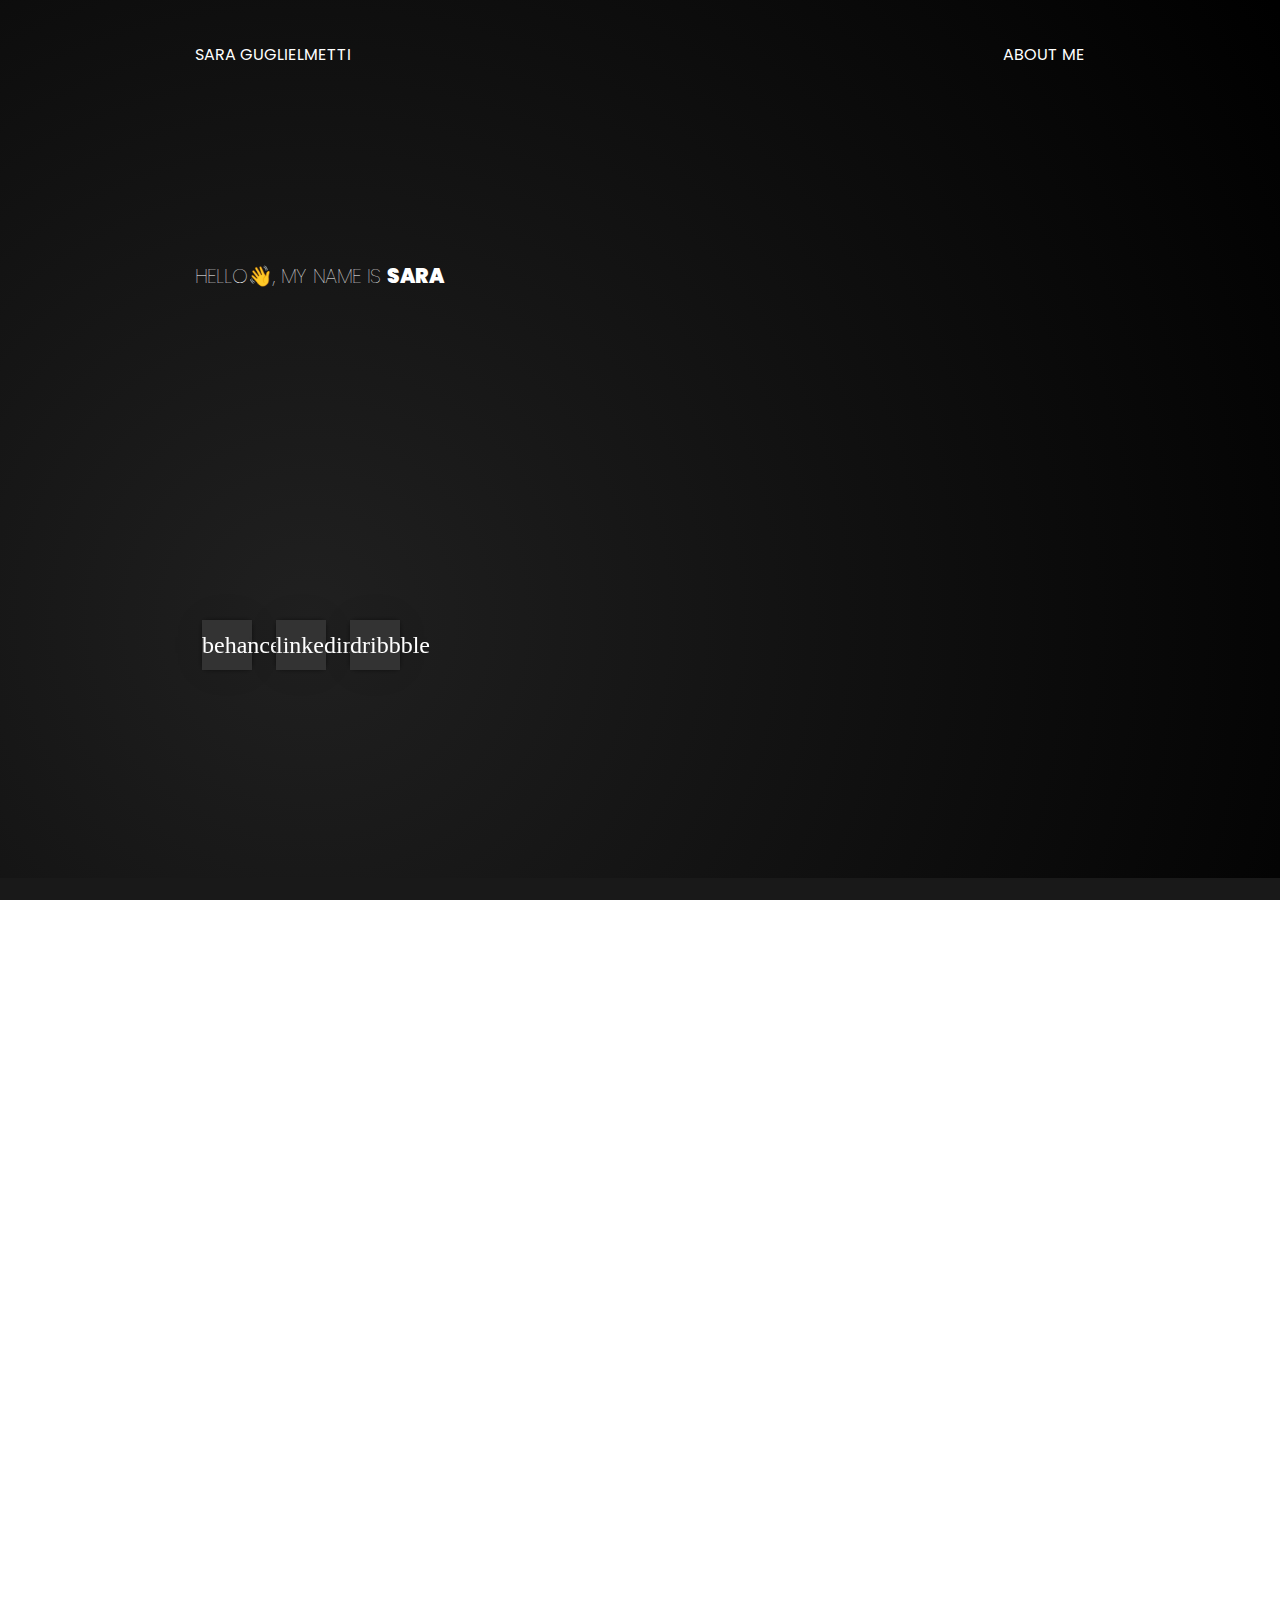
==== index.html @ 1cbfb478 "first commit" ====
<!DOCTYPE html>
<html>
<head>
    <!-- Primo foglio CSS -->
    <link rel="stylesheet" href="style.css">
    <!-- Secondo foglio CSS -->
    <link rel="stylesheet" href="text.css">
    <!-- Terzo foglio CSS -->
    <link rel="stylesheet" href="social.css">
    <script src="SlideShow_JS.js"></script>
    
    <meta charset="UTF-8">
    <meta name="viewport" content="width=device-width, initial-scale=1.0">
    <title>Sara Guglielmetti portfolio</title>

    <!-- Preconnessione ai domini dei font di Google -->
    <link rel="preconnect" href="https://fonts.googleapis.com">
    <link rel="preconnect" href="https://fonts.gstatic.com" crossorigin>

    <!-- Collegamento al foglio di stile del font Inter da Google Fonts -->
    <link href="https://fonts.googleapis.com/css2?family=Poppins:ital,wght@0,100;0,200;0,300;0,400;0,500;0,600;0,700;0,800;0,900;1,100;1,200;1,300;1,400;1,500;1,600;1,700;1,800;1,900&display=swap" rel="stylesheet">
</head>

<body>
    <div class="nav">
        <p>SARA GUGLIELMETTI</p>
        <ul class="menu">
            <li><a href="about.html">ABOUT ME</a></li>         
        </ul>
        </div>
        
    <div class="presentation">
        <p>HELLO👋, MY NAME IS <span class="highlight">SARA</span></p>
        <div class="container">
            <div class="box">
                <div class="role">
                    <div class="block"></div>
                    <p class="special-paragraph">I'M A</p>
                </div>
                <div class="title">
                    <span class="block"></span>
                    <h1 class="special-paragraph">UX UI DESIGNER<span class="dot"></span></h1>
                </div>
            </div>
        </div>
        
            
        </div>
           <div class="social">
        <section class="ss-icon social-section">
            <a href="#" class="social-link"><article><span>behance</span></article></a>
            <a href="#" class="social-link"><article><span>linkedin</span></article></a>
            <a href="#" class="social-link"><article><span>dribbble</span></article></a>
        </section>
    </div>
    



<!-- Slideshow container -->
<div class="slideshow-container">

 <!-- Full-width images with number and caption text -->

 <div class="mySlides fade">


            <!-- Project 1 -->
            <div class="progetto1">
                <div class="LayoutN">
        
                <div class="scrollN">
                    <svg xmlns="http://www.w3.org/2000/svg" width="196" height="8" viewBox="0 0 196 8" fill="none">
                        <rect width="36" height="8" rx="4" fill="#E91E63"/>
                        <rect x="52" width="24" height="8" rx="4" fill="#353535"/>
                        <rect x="92" width="24" height="8" rx="4" fill="#353535"/>
                        <rect x="132" width="24" height="8" rx="4" fill="#353535"/>
                        <rect x="172" width="24" height="8" rx="4" fill="#353535"/>
                      </svg>
                 </div>
                 <div class="mobileP1">
                 <div class="imgN1">   
                    <div class="xoxoimage"></div>
                   </div>
                </div>
                <div class="xoxoN">
                 <h1>XOXO</h1>
                </div>
        
                <div class="description">
                 <p> Connect and chat about your favorite topics with others. 🗣️</p>
                </div>
                <div class="buttonviewN">
                 <a href="https://www.behance.net/gallery/170745627/XOXO-Bar" class="view-project-btn">View Project &#8594;</a>
                </div>

                <div class="GifN">
                 <img src="Two Phones 3D Animated Mockup.gif" alt="gif" class="gif-img">
                </div>
                </div>

                <div class="frame2">   
                <div class="arrowRightN"> 
                <div class="arrowimage">
                    <img src="arrow-right.png" alt="">
                </div>
                </div>
                <div class="imgN">   
                 <div class="xoxoimage"></div>
                </div>
                </div>     
            </div>

</div>
<div class="mySlides fade">
        <!-- Project 2 -->
        <div class="progetto2">
            <div class="LayoutN">
    
            <div class="scrollN">
                <svg xmlns="http://www.w3.org/2000/svg" width="196" height="8" viewBox="0 0 196 8" fill="none">
                    <rect width="24" height="8" rx="4" fill="#899394"/>
                    <rect x="40" width="36" height="8" rx="4" fill="#F9DCAF"/>
                    <rect x="92" width="24" height="8" rx="4" fill="#899394"/>
                    <rect x="132" width="24" height="8" rx="4" fill="#899394"/>
                    <rect x="172" width="24" height="8" rx="4" fill="#899394"/>
                  </svg>
             </div>

             <div class="mobileP2">
                <div class="imgN2">   
                   <div class="sunneimage"></div>
                  </div>
                </div>
            <div class="sunnee">
             <h1>Sunnee</h1>
            </div>
    
            <div class="description">
             <p>Graphic design for an eco-sustainable beachwear brand. 🌊</p>
            </div>
            <div class="buttonviewN">
             <a href="https://www.behance.net/gallery/185352561/Progetto-di-grafica-UXUI" class="view-sunnee-btn">View Project &#8594;</a>
            </div>

            <div class="GifN">
             <img src="animate sunne.gif" alt="gif" class="gif-img">
            </div>
            </div>

            <div class="frame2">   
            <div class="arrowRightN"> 
            <div class="arrowimage">
                <img src="arrow-right.png" alt="">
            </div>
            </div>
            <div class="imgN2">   
             <div class="sunneimage"></div>
            </div>
            </div>     
        </div>
    </div>

    <div class="mySlides fade">

        <!-- Project 3 -->
        <div class="progetto3">
            <div class="LayoutN">
    
            <div class="scrollN">
                <svg xmlns="http://www.w3.org/2000/svg" width="196" height="8" viewBox="0 0 196 8" fill="none">
                    <rect width="24" height="8" rx="4" fill="#5A5A5A"/>
                    <rect x="40" width="24" height="8" rx="4" fill="#5A5A5A"/>
                    <rect x="80" width="36" height="8" rx="4" fill="#67E9F3"/>
                    <rect x="132" width="24" height="8" rx="4" fill="#5A5A5A"/>
                    <rect x="172" width="24" height="8" rx="4" fill="#5A5A5A"/>
                  </svg>
             </div>

             <div class="mobileP3">
                <div class="imgN3">   
                   <div class="tequilaimage"></div>
                  </div></div>

            <div class="tequila">
             <h1>Tequila</h1>
            </div>
    
            <div class="description">
             <p>Redesign to refresh style, improve navigation, and keep brand identity. 🥃</p>
            </div>
            <div class="buttonviewN">
             <a href="https://www.behance.net/gallery/152053481/Tequila-website-Redesign" class="view-tequila-btn">View Project &#8594;</a>
            </div>

            <div class="GifN">
             <img src="animate-tequila.gif" alt="gif" class="gif-img">
            </div>
            </div>

            <div class="frame2">   
            <div class="arrowRightN"> 
            <div class="arrowimage">
                <img src="arrow-right.png" alt="">
            </div>
            </div>
            <div class="imgN3">   
             <div class="tequilaimage"></div>
            </div>
            </div>     
        </div>
    </div>

    <div class="mySlides fade">
        <!-- Project 4 -->
        <div class="progetto4">
            <div class="LayoutN">
    
            <div class="scrollN">
                <svg xmlns="http://www.w3.org/2000/svg" width="196" height="8" viewBox="0 0 196 8" fill="none">
                    <rect width="24" height="8" rx="4" fill="#BABBB4"/>
                    <rect x="40" width="24" height="8" rx="4" fill="#BABBB4"/>
                    <rect x="80" width="24" height="8" rx="4" fill="#BABBB4"/>
                    <rect x="120" width="36" height="8" rx="4" fill="#364222"/>
                    <rect x="172" width="24" height="8" rx="4" fill="#BABBB4"/>
                  </svg>
             </div>

             <div class="mobileP4">
                <div class="imgN4">   
                   <div class="ecodreamimage"></div>
                  </div></div>

            <div class="ecodream">
             <h1>Ecodream</h1>
            </div>
    
            <div class="description">
             <p>Case study on user experience and intuitive design. 🌿</p>
            </div>
            <div class="buttonviewN">
             <a href="https://www.behance.net/gallery/202152507/ECODREAM-Case-study" class="view-ecodream-btn">View Project &#8594;</a>
            </div>

            <div class="GifN">
             <img src="animate-ecodream.gif" alt="gif" class="gif-img">
            </div>
            </div>

            <div class="frame2">   
            <div class="arrowRightN"> 
            <div class="arrowimage">
                <img src="arrow-right.png" alt="">
            </div>
            </div>
            <div class="imgN4">   
             <div class="ecodreamimage"></div>
            </div>
            </div>     
        </div>

    </div>

    <div class="mySlides fade">

        <!-- Project 5 -->
        <div class="progetto5">
            <div class="LayoutN">
    
            <div class="scrollN">
             <svg xmlns="http://www.w3.org/2000/svg" width="196" height="8" viewBox="0 0 196 8" fill="none">
               <rect width="24" height="8" rx="4" fill="#2C2B2B"/>
               <rect x="40" width="24" height="8" rx="4" fill="#2C2B2B"/>
               <rect x="80" width="24" height="8" rx="4" fill="#2C2B2B"/>
               <rect x="120" width="24" height="8" rx="4" fill="#2C2B2B"/>
               <rect x="160" width="36" height="8" rx="4" fill="#FFB510"/>
             </svg>
             </div>

             <div class="mobileP5">
                <div class="imgN5">   
                   <div class="hmiimage"></div>
                  </div>
                </div>
            <div class="hmi">
             <h1>Hmi</h1>
            </div>
    
            <div class="description">
             <p>Design of an HMI interface with enhanced user interaction.</p>
            </div>
            <div class="buttonviewN">
             <a href="https://www.behance.net/gallery/142356781/HMI-Automotive-Design-UXUI" class="view-hmi-btn">View Project &#8594;</a>
            </div>

            <div class="GifN">
             <img src="gif progetto.gif" alt="gif" class="gif-img">
            </div>
            </div>

            <div class="frame2">   
            <div class="arrowRightN"> 
            <div class="arrowimage">
                <img src="arrow-right.png" alt="">
            </div>
            </div>
            <div class="imgN5">   
             <div class="hmiimage"></div>
            </div>
            </div>     
        </div>
    </div>
  <!-- Next and previous buttons -->
  <a class="prev" onclick="plusSlides(-1)">&#10094;</a>
  <a class="next" onclick="plusSlides(1)">&#10095;</a>
</div>
<br>

</body>
</html>
---- style.css ----
body {
   background: radial-gradient(circle at 24.1% 68.8%, rgb(32, 32, 32) 0%, rgb(0, 0, 0) 99.4%);
    display: block;
    
    }


.nav {
    display: flex;
    padding: 0px 195px;
    justify-content: space-between;
    align-items: center; 
    margin-top: 42px;
    }
.nav p {
    color: #FFF;
    font-family: Poppins;
    font-size: 16px;
    font-style: normal;
    font-weight: 400;
    line-height: normal;
    }
.nav .menu {
    display: flex;
    justify-content: flex-end;
    align-items: center;
    gap: 37px;
    list-style: none;
    }
.nav .menu li a {
    color: #FFF;
    font-family: Poppins;
    font-size: 16px;
    font-style: normal;
    font-weight: 400;
    line-height: normal;
    text-decoration: none;
    }

/*____________________________________________________________________________________________________________________________*/



.presentation {
    display: flex;
    padding: 192px 195px 8px;
    align-items: flex-start;
    align-content: flex-start;
    gap: 48px;
    flex-direction: column;
    flex-wrap: wrap;
    margin-top: 2px;
    margin-bottom: 0px; /* Assicurati che ci sia spazio sotto la presentazione */

    }
    
.presentation p{
    color: #FFF;
    font-family: Poppins;
    font-size: 20px;
    font-style: normal;
    font-weight: 100; /* Imposta il carattere light per tutto il paragrafo */
    line-height: normal;
    
    }
    .highlight {
    display: inline; /* Imposta inline per evitare interruzioni di riga */
    font-weight: 900; /* Imposta il carattere bold per la parola "SARA" */
    }


.presentation h1 {
    
    text-transform: uppercase;
    line-height: normal;
    margin: 0; /* Assicura che non ci siano margini extra */
    }
    
.intro {
    font-size: 32px;
    font-weight: 100; 
    display: block; /* Assicura che il testo venga visualizzato su una nuova riga */
    }
    
    .highlightt {
    font-size: 64px;
    font-weight: 500; 
    display: inline; /* Mantiene il testo e il punto sulla stessa riga */
    }
    
.dot {
    font-size: 74px;
    font-weight: 700; 
    color: orange; /* Colore arancione per il punto */
    vertical-align: middle; /* Allinea il punto al centro della linea di testo */
    display: inline; /* Mantiene il punto nella stessa riga di "UX UI DESIGNER" */
    }



/*____________________________________________________________________________________________________________________________*/

.social{
    display: flex;
    padding: 0px 194px;
    align-items: left;
    margin-bottom: 200px;
    gap: 16px;
    }

/*____________________________________________________________________________________________________________________________*/

/* progetto 1 */


/* Slideshow container */
.slideshow-container {
  position: relative;
  margin: auto;
}


  
.progetto1 {
    display: flex;
    height: 802px;
    padding: 16px 193px 16px 193px;
    justify-content: space-between;
    align-items: flex-start;
    flex-shrink: 0;
    background: #191919;
}

.progetto1 .LayoutN {
    display: flex;
    height: 720px;
    padding: 68px 0px;
    flex-direction: column;
    align-items: flex-start;
    gap: 42px;
}

.scrollN {
    width: 196px;
    height: 11px;
    flex-shrink: 0;
    margin-bottom: 24px;
}

.xoxoN h1 {
    width: 194px;
    margin-top: -22px;
    flex-shrink: 0;
    color: #FF488F;
    font-family: "Grand Cru";
    font-size: 94px;
    font-style: normal;
    font-weight: 300;
    line-height: normal;
    
}

.description p {
    width: 429px;
    color: #EEE;
    font-family: poppins;
    font-size: 20px;
    font-style: normal;
    font-weight: 400;
    line-height: normal;
    text-transform: capitalize;
    margin-top: 0px;

}


.view-project-btn {
    display: inline-block;
    padding: 10px 34px;
    background-color: #2C2B2B; /* Colore di sfondo del bottone */
    color: #FFF; /* Colore del testo del bottone */
    font-family: Poppins;
    font-size: 16px;
    font-weight: 500;
    text-decoration: none; /* Rimuovi la sottolineatura dal link */
    border-radius: 2px; 
    margin-bottom: 0px; /* Spazio sotto il bottone */
    margin-top: 42px;
    transition: background-color 0.3s; /* Transizione per il cambio di colore di sfondo */
}

.view-project-btn:hover {
    background-color: #FF488F; /* Colore di sfondo al passaggio del mouse */
}


.GifN {
    width: 265px;
    height: 144px;
    flex-shrink: 0;
    border-radius: 2px; 
    display: flex;
    align-items: center;
    justify-content: center;
    overflow: hidden;
    margin-top: 40px;
}

.gif-img {
    max-width: 100%;
    max-height: 100%;
    border-radius: 2px;
}

.frame2 {
display: flex;
padding: 68px 0px;
flex-direction: wrap;
align-items: flex-end;
gap: 44px;
}

.arrowRightN{
display: flex;
width: 24px;
height: 23px;
padding: 5.75px 0px;
justify-content: center;
align-items: center;
opacity: 0%;
}

.arrowimg{
width: 6px;
height: 11.5px;
flex-shrink: 0;
}

.mobileP1{
    display:none;
}

.imgN{
width: 530px;
height: 379px;
}

.xoxoimage{
width: 530px;
height: 379px;
flex-shrink: 0;
border-radius: 2px;
background: url(xoxo.png) lightgray -63.267px -50.41px / 129.637% 133.218% no-repeat;
box-shadow: 20px -2px 25.3px 6px rgba(44, 43, 43, 0.25);

}
/*____________________________________________________________________________________________________________________________*/

/* progetto 2 */

.progetto2 {
    display: flex;
    height: 802px;
    padding: 16px 193px 16px 193px;
    justify-content: space-between;
    align-items: flex-start;
    flex-shrink: 0;
    background: #5D7D7E;;
}

.progetto2 .LayoutN {
    display: flex;
    height: 720px;
    padding: 68px 0px;
    flex-direction: column;
    align-items: flex-start;
    gap: 42px;
}

.scrollN {
    width: 196px;
    height: 11px;
    flex-shrink: 0;
}

.sunnee h1 {
    width: 194px;
    margin-top: -22px;
    flex-shrink: 0;
    color: #F9DCAF;
    font-family: "Grand Cru";
    font-size: 94px;
    font-style: normal;
    font-weight: 300;
    line-height: normal;
}

.description p {
    width: 429px;
    color: #EEE;
    font-family: poppins;
    font-size: 20px;
    font-style: normal;
    font-weight: 400;
    line-height: normal;
    text-transform: capitalize;
    margin-top: 0px;

}
   

.view-sunnee-btn {
    display: inline-block;
    padding: 10px 34px;
    background-color: #749D9E; /* Colore di sfondo del bottone */
    color: #FFF; /* Colore del testo del bottone */
    font-family: Poppins;
    font-size: 16px;
    font-weight: 500;
    text-decoration: none; /* Rimuovi la sottolineatura dal link */
    border-radius: 2px; 
    margin-bottom: 0px; /* Spazio sotto il bottone */
    margin-top: 42px;
    transition: background-color 0.3s; /* Transizione per il cambio di colore di sfondo */
}

.view-sunnee-btn:hover {
    background-color: #F9DCAF; /* Colore di sfondo al passaggio del mouse */
}


.GifN {
    width: 265px;
    height: 144px;
    flex-shrink: 0;
    border-radius: 2px; 
    display: flex;
    align-items: center;
    justify-content: center;
    overflow: hidden;
    margin-top: 40px;
}

.gif-img {
    max-width: 100%;
    max-height: 100%;
    border-radius: 2px;
}

.frame2 {
display: flex;
padding: 68px 0px;
flex-direction: column;
align-items: flex-end;
gap: 44px;
}

.arrowRightN{
display: flex;
width: 24px;
height: 23px;
padding: 5.75px 0px;
justify-content: center;
align-items: center;
}

.arrowimg{
width: 6px;
height: 11.5px;
flex-shrink: 0;
}

.mobileP2{
    display:none;
}

.imgN2{
width: 530px;
height: 379px;
}

.sunneimage{
width: 530px;
height: 379px;
flex-shrink: 0;
border-radius: 2px;
background: url(sunne.png) lightgray 50% / cover no-repeat;
box-shadow: 20px -2px 25.3px 6px rgba(44, 43, 43, 0.25);

}

/*____________________________________________________________________________________________________________________________*/

/* progetto 3 */

.progetto3 {
    display: flex;
    height: 802px;
    padding: 16px 193px 16px 193px;
    justify-content: space-between;
    align-items: flex-start;
    flex-shrink: 0;
    background: #404040;;
}

.progetto3 .LayoutN {
    display: flex;
    height: 720px;
    padding: 68px 0px;
    flex-direction: column;
    align-items: flex-start;
    gap: 42px;
}

.scrollN {
    width: 196px;
    height: 11px;
    flex-shrink: 0;
}

.tequila h1 {
    width: 194px;
    margin-top: -22px;
    flex-shrink: 0;
    color: #67E9F3;
    font-family: "Grand Cru";
    font-size: 94px;
    font-style: normal;
    font-weight: 300;
    line-height: normal;
}

.description p {
    width: 429px;
    color: #EEE;
    font-family: poppins;
    font-size: 20px;
    font-style: normal;
    font-weight: 400;
    line-height: normal;
    text-transform: capitalize;
    margin-top: 0px;

}
   

.view-tequila-btn {
    display: inline-block;
    padding: 10px 34px;
    background-color: #343333; /* Colore di sfondo del bottone */
    color: #FFF; /* Colore del testo del bottone */
    font-family: Poppins;
    font-size: 16px;
    font-weight: 500;
    text-decoration: none; /* Rimuovi la sottolineatura dal link */
    border-radius: 2px; 
    margin-bottom: 0px; /* Spazio sotto il bottone */
    margin-top: 42px;
    transition: background-color 0.3s; /* Transizione per il cambio di colore di sfondo */
}

.view-tequila-btn:hover {
    background-color: #67E9F3; /* Colore di sfondo al passaggio del mouse */
}


.GifN {
    width: 265px;
    height: 144px;
    flex-shrink: 0;
    border-radius: 2px; 
    display: flex;
    align-items: center;
    justify-content: center;
    overflow: hidden;
    margin-top: 40px;
}

.gif-img {
    max-width: 100%;
    max-height: 100%;
    border-radius: 2px;
}

.frame2 {
display: flex;
padding: 68px 0px;
flex-direction: column;
align-items: flex-end;
gap: 44px;
}

.arrowRightN{
display: flex;
width: 24px;
height: 23px;
padding: 5.75px 0px;
justify-content: center;
align-items: center;
}

.arrowimg{
width: 6px;
height: 11.5px;
flex-shrink: 0;
}
.mobileP3{
    display:none;
}


.imgN3{
width: 530px;
height: 379px;
}

.tequilaimage{
width: 530px;
height: 379px;
flex-shrink: 0;
border-radius: 2px;
background: url(tequila.png) lightgray 50% / cover no-repeat;
box-shadow: 20px -2px 25.3px 6px rgba(44, 43, 43, 0.25);
}

/*____________________________________________________________________________________________________________________________*/

/* progetto 4 */

.progetto4 {
    display: flex;
    height: 802px;
    padding: 16px 193px 16px 193px;
    justify-content: space-between;
    align-items: flex-start;
    flex-shrink: 0;
    background: #A5A891;
}

.progetto4 .LayoutN {
    display: flex;
    height: 720px;
    padding: 68px 0px;
    flex-direction: column;
    align-items: flex-start;
    gap: 42px;
}

.scrollN {
    width: 196px;
    height: 11px;
    flex-shrink: 0;
}

.ecodream h1 {
    width: 194px;
    margin-top: -22px;
    flex-shrink: 0;
    color: #364222;
    font-family: "Grand Cru";
    font-size: 94px;
    font-style: normal;
    font-weight: 300;
    line-height: normal;
}

.description p {
    width: 429px;
    color: #EEE;
    font-family: poppins;
    font-size: 20px;
    font-style: normal;
    font-weight: 400;
    line-height: normal;
    text-transform: capitalize;
    margin-top: 0px;

}
   

.view-ecodream-btn {
    display: inline-block;
    padding: 10px 34px;
    background-color: #838f6f; /* Colore di sfondo del bottone */
    color: #FFF; /* Colore del testo del bottone */
    font-family: Poppins;
    font-size: 16px;
    font-weight: 500;
    text-decoration: none; /* Rimuovi la sottolineatura dal link */
    border-radius: 2px; 
    margin-bottom: 0px; /* Spazio sotto il bottone */
    margin-top: 42px;
    transition: background-color 0.3s; /* Transizione per il cambio di colore di sfondo */
}

.view-ecodream-btn:hover {
    background-color: #717B60; /* Colore di sfondo al passaggio del mouse */
}


.GifN {
    width: 265px;
    height: 144px;
    flex-shrink: 0;
    border-radius: 2px; 
    display: flex;
    align-items: center;
    justify-content: center;
    overflow: hidden;
    margin-top: 40px;
}

.gif-img {
    max-width: 100%;
    max-height: 100%;
    border-radius: 2px;
}

.frame2 {
display: flex;
padding: 68px 0px;
flex-direction: column;
align-items: flex-end;
gap: 44px;
}

.arrowRightN{
display: flex;
width: 24px;
height: 23px;
padding: 5.75px 0px;
justify-content: center;
align-items: center;
}

.arrowimg{
width: 6px;
height: 11.5px;
flex-shrink: 0;
}

.mobileP4{
    display:none;
}


.imgN4{
width: 530px;
height: 379px;
}

.ecodreamimage{
width: 530px;
height: 379px;
flex-shrink: 0;
border-radius: 2px;
background: url(ecodream.png) lightgray 50% / cover no-repeat;
box-shadow: 20px -2px 25.3px 6px rgba(44, 43, 43, 0.25);
}

/*____________________________________________________________________________________________________________________________*/

/* progetto 5 */

.progetto5 {
    display: flex;
    height: 802px;
    padding: 16px 193px 16px 193px;
    justify-content: space-between;
    align-items: flex-start;
    flex-shrink: 0;
    background: #1D1D1D;
}

.progetto5 .LayoutN {
    display: flex;
    height: 720px;
    padding: 68px 0px;
    flex-direction: column;
    align-items: flex-start;
    gap: 42px;
}

.scrollN {
    width: 196px;
    height: 11px;
    flex-shrink: 0;
}

.hmi h1 {
    width: 194px;
    margin-top: -22px;
    flex-shrink: 0;
    color: #FFB510;
    font-family: "Grand Cru";
    font-size: 94px;
    font-style: normal;
    font-weight: 300;
    line-height: normal;
}

.description p {
    width: 429px;
    color: #EEE;
    font-family: poppins;
    font-size: 20px;
    font-style: normal;
    font-weight: 400;
    line-height: normal;
    text-transform: capitalize;
    margin-top: 0px;

}
   

.view-hmi-btn {
    display: inline-block;
    padding: 10px 34px;
    background-color: #2C2B2B; /* Colore di sfondo del bottone */
    color: #FFF; /* Colore del testo del bottone */
    font-family: Poppins;
    font-size: 16px;
    font-weight: 500;
    text-decoration: none; /* Rimuovi la sottolineatura dal link */
    border-radius: 2px; 
    margin-bottom: 0px; /* Spazio sotto il bottone */
    margin-top: 42px;
    transition: background-color 0.3s; /* Transizione per il cambio di colore di sfondo */
}

.view-hmi-btn:hover {
    background-color: #FFB510; /* Colore di sfondo al passaggio del mouse */
}


.GifN {
    width: 265px;
    height: 144px;
    flex-shrink: 0;
    border-radius: 2px; 
    display: flex;
    align-items: center;
    justify-content: center;
    overflow: hidden;
    margin-top: 40px;
}

.gif-img {
    max-width: 100%;
    max-height: 100%;
    border-radius: 2px;
}

.frame2 {
display: flex;
padding: 68px 0px;
flex-direction: column;
align-items: flex-end;
gap: 44px;
}

.arrowRightN{
display: flex;
width: 24px;
height: 23px;
padding: 5.75px 0px;
justify-content: center;
align-items: center;
}

.arrowimg{
width: 6px;
height: 11.5px;
flex-shrink: 0;
}

.mobileP5{
    display:none;
}

.imgN5{
width: 530px;
height: 379px;
}

.hmiimage{
width: 530px;
height: 379px;
flex-shrink: 0;
border-radius: 2px;
background: url(hmi.png) lightgray 50% / cover no-repeat;
box-shadow: 20px -2px 25.3px 6px rgba(44, 43, 43, 0.25);
}

/*____________________________________________________________________________________________________________________________*/


/* Hide the images by default */
.mySlides {
    display: none;
  }
  
  
  /* Next & previous buttons */
  .prev, .next {
    cursor: pointer;
    position: absolute;
    top: 50%;
    width: auto;
    margin-top: -22px;
    padding: 16px;
    color: white;
    font-weight: bold;
    font-size: 24px;
    transition: 0.6s ease;
    border-radius: 0 3px 3px 0;
    user-select: none;
  }
  
  /* Position the "next button" to the right */
  .next {
    right: 0;
    border-radius: 3px 0 0 3px;
    margin-right: 52px;
  }
  .prev {
   margin-left: 52px;
  }
  /* On hover, add a black background color with a little bit see-through */
  .prev:hover, .next:hover {
    background-color: rgba(0,0,0,0.8);
  }
  
  
  /* Fading animation */
  .fade {
    animation-name: fade;
    animation-duration: 1.5s;
  }
  
  @keyframes fade {
    from {opacity: .4}
    to {opacity: 1}
  }



/*____________________________________________________________________________________________________________________________*/

    /* Media queries per aumentare i margini */

    @media (min-width: 1921px) and (max-width: 3840px) {
    .nav,
    .presentation,
    .social,
    .button,
    .scroll,
    .lotti,
    .progetto1,
    .progetto2,
    .progetto3,
    .progetto4,
    .progetto5
     {
        padding-left: calc(195px + ((100vw - 1920px) / 3));
        padding-right: calc(195px + ((100vw - 1920px) / 3));

    }
    }

/*____________________________________________________________________________________________________________________________*/

/* Media queries per dispositivi mobili */

@media (max-width: 768px) {
    /* Navbar */


    

    .nav {
        padding: 0 20px;
        flex-direction: row;
        justify-content: space-between;
        align-items: center;
        margin-top: 20px;
    }

    .nav p {
        font-size: 14px;
    }

    .nav .menu {
        flex-direction: row;
        align-items: center;
        gap: 10px;
    }

    .nav .menu li a {
        font-size: 14px;
    }

    /* Sezione Presentazione */
    .presentation {
        padding: 100px 20px 20px;
        gap: 20px;
        margin-bottom: 50px;
    }

    .presentation p,
    .presentation h1 {
        font-size: 18px;
        line-height: 1.2;
    }

    .intro {
        font-size: 24px;
    }

    .highlightt {
        font-size: 48px;
    }

    .dot {
        font-size: 54px;
    }

    .social {
        padding: 0 20px;
        margin-bottom: 100px;
    }
    .mobileP1, .mobileP2, .mobileP3, .mobileP4, .mobileP5{
        display:flex;
    }
    .progetto1, .progetto2, .progetto3, .progetto4, .progetto5 {
        display: flex;
        flex-direction: column;
        padding: 20px;
        align-items: center;
        height: auto ; /* Adatta l'altezza al contenuto */
        
    }

    /* Scroll allineato a sinistra */
    .scrollN {
        width: 100%;
        margin-bottom: 14px; /* Spazio tra lo scroll e l'immagine */
    }

    /* Immagine che occupa tutta la larghezza */
    .imgN, .imgN2, .imgN3, .imgN4, .imgN5 {
        width: 100%;
        height: auto; 
    }

    .xoxoimage, .sunneimage, .tequilaimage, .ecodreamimage, .hmiimage {
        width: 328px; /* Riduci la larghezza per schermi più piccoli */
        height: 222px; /* Riduci l'altezza di conseguenza */
        background-size: 150% 150%; /* Aumenta la dimensione di sfondo per adattarsi meglio */
        box-shadow: 10px -1px 15px 4px rgba(44, 43, 43, 0.25); /* Riduci l'ombra */
    }

    /* Rimuovere la GIF nella versione mobile */
    .GifN {
        display: none; /* Nascondi la GIF */
    }

    /* Testo allineato a sinistra e in colonna */
    .description p,
    .view-project-btn, .view-sunnee-btn, .view-tequila-btn, .view-ecodream-btn, .view-hmi-btn {
        width: 100%;
        max-width: 300px; /* Imposta una larghezza massima per evitare che diventino troppo larghi */
        text-align: left; /* Allinea il testo e i bottoni a sinistra */
        margin-top: 4px;
        font-size: 14px; /* Imposta una dimensione di font appropriata per mobile */
        box-sizing: border-box; /* Include il padding e il bordo nella larghezza totale */
        
    }


    .frame2 {
        display: none;
    }

    
    .xoxoN h1, .sunnee h1, .tequila h1, .ecodream h1, .hmi h1 {
        margin-top: 12px;
        font-size: 42px; /* Imposta una dimensione di font appropriata per mobile */
        margin-bottom: -14px;
    }
    

    .progetto1 .LayoutN {
        
        height: 520px; 
    }
    
    .progetto2 .LayoutN {
        
        height: 520px; 
    }

    .progetto3 .LayoutN {
        
        height: 520px; 
    }

    .progetto4 .LayoutN {
        
        height: 520px; 
    }

    .progetto5 .LayoutN {
        
        height: 520px; 
    }


    @keyframes float {
    }
}
---- text.css ----
@import url('https://fonts.googleapis.com/css?family=Lato:300,400|Poppins:300,400,800&display=swap');

* {
  margin: 0;
  padding: 0;
}

html, body {
  height: 100%; /* Assicura che il body occupi tutta l'altezza */
  overflow: auto; /* Permette lo scroll */
}

.container {
  display: flex;
  align-items: flex-start; /* Allinea gli elementi alla parte superiore */
  justify-content: flex-start; /* Allinea gli elementi a sinistra */
}

.box {
  width: 100%;
  position: relative;
  display: flex;
  flex-direction: column;
}

.role {
  width: 100%;
  position: relative;
  display: flex;
  align-items: center;
  height: 32px;
  margin-top: 118px;
}

.role .block {
  width: 0%;
  height: 100%;
  background: #e91e63;
  position: absolute;
  animation: secBlock 2s cubic-bezier(.74, .06, .4, .92) forwards;
  animation-delay: 0s;
}

.role .special-paragraph {
  animation: secFadeIn 2s forwards;
  animation-delay: 0.5s;
  opacity: 0;
  font-weight: 400;
  font-family: 'Lato';
  color: #ffffff;
  font-size: 32px;
  text-transform: uppercase;
  letter-spacing: 5px;
}

.title {
  width: 100%;
  position: relative;
  display: flex;
  align-items: center;
  opacity: 0;
  animation: fadeInTitle 2s forwards;
  animation-delay: 2s;
}

.title .block {
  width: 0%;
  height: 100%;
  background: #ffb510;
  position: absolute;
  animation: mainBlock 2s cubic-bezier(.74, .06, .4, .92) forwards;
  animation-delay: 2s;
}

.title h1 {
  font-family: 'Poppins';
  color: #ffffff;
  font-size: 76px;
  animation: mainFadeIn 2s forwards;
  animation-delay: 2s;
  opacity: 0;
  position: relative;
  display: flex;
  align-items: baseline;
}

.title h1 .dot {
  width: 0px;
  height: 0px;
  border-radius: 50%;
  background: #ffb510;
  animation: popIn 0.8s cubic-bezier(.74, .06, .4, .92) forwards;
  animation-delay: 4s;
  margin-left: 10px;
  position: relative;
  bottom: -7px; /* Allinea verticalmente il punto in basso */
}

@keyframes mainBlock {
  0% {
    width: 0%;
    left: 0;
  }
  50% {
    width: 100%;
    left: 0;
  }
  100% {
    width: 0;
    left: 100%;
  }
}

@keyframes secBlock {
  0% {
    width: 0%;
    left: 0;
  }
  50% {
    width: 100%;
    left: 0;
  }
  100% {
    width: 0;
    left: 100%;
  }
}

@keyframes mainFadeIn {
  0% {
    opacity: 0;
  }
  100% {
    opacity: 1;
  }
}

@keyframes popIn {
  0% {
    width: 0px;
    height: 0px;
    opacity: 0;
  }
  50% {
    width: 15px;
    height: 15px;
    opacity: 1;
  }
  65% {
    width: 15px;
    height: 15px;
  }
  80% {
    width: 15px;
    height: 15px;
  }
  100% {
    width: 15px;
    height: 15px;
  }
}

@keyframes secFadeIn {
  0% {
    opacity: 0;
  }
  100% {
    opacity: 0.5;
  }
}

@keyframes fadeInTitle {
  0% {
    opacity: 0;
  }
  100% {
    opacity: 1;
  }
}

/* Media queries per dispositivi mobili (iPhone) */
@media (max-width: 768px) {
  .role {
    margin-top: 60px; /* Riduci il margine superiore */
    height: 24px; /* Riduci l'altezza della role */
  }

  .role .special-paragraph {
    font-size: 18px; /* Riduci la dimensione del font */
    letter-spacing: 2px; /* Riduci la spaziatura tra le lettere */
  }

  .title h1 {
    font-size: 40px; /* Riduci la dimensione del font */
  }

  .title h1 .dot {
    width: 8px;
    height: 8px;
    bottom: -4px; /* Allinea verticalmente il punto in basso */
    margin-left: 5px; /* Riduci lo spazio a sinistra del punto */
  }

  @keyframes popIn {
    0% {
      width: 0px;
      height: 0px;
      opacity: 0;
    }
    50% {
      width: 8px;
      height: 8px;
      opacity: 1;
    }
    65% {
      width: 8px;
      height: 8px;
    }
    80% {
      width: 8px;
      height: 8px;
    }
    100% {
      width: 8px;
      height: 8px;
    }
  }
}
---- social.css ----
/* Importa font */
@import url('https://fonts.googleapis.com/css?family=Lato:300,400|Poppins:300,400,800&display=swap');

/* Reset di margini e padding */
* {
  margin: 0;
  padding: 0;
}

/* Imposta altezza per html e body */
html, body {
  height: 100%;
  overflow: auto;
}

/* Sfondo con gradiente */
body {
  background: linear-gradient(left, #BADEA6, #B3DEA6 50%, #BADEA6);
}

/* Sezione sociale con regole specifiche */
.social-section {
  margin: 0;
  width: 360px;
  font-size: 24px; /* Ridimensiona il font a 24px */
  display: flex;
  flex-wrap: wrap;
  justify-content: flex-start; /* Allinea i bottoni a sinistra */
  gap: 8px; /* Spazio tra i bottoni */
}

.social-link {
  display: inline-block;
  position: relative;
  width: 50px; /* Ridimensiona la larghezza a 50px */
  height: 50px; /* Ridimensiona l'altezza a 50px */
  margin: 8px;
}

article {
  cursor: pointer;
  display: block;
  position: absolute;
  width: 100%;
  height: 100%;
  background-color: #333;
  box-shadow: 0 0 6px -2px #000, 0 0 45px -20px #000;
  color: #fff;
  line-height: 50px; /* Allinea il testo verticalmente */
  transform: perspective(300px) rotateY(0deg);
  transition: transform 0.4s linear, background-color 0s linear 0.2s, color 0s linear 0.2s;
  text-align: center; /* Allinea il testo all'interno del contenitore */
}
.social-link:nth-child(1):hover article {
  background-color: #1769ff;
}

.social-link:nth-child(2):hover article {
  background-color: #0a66c2;
}

.social-link:nth-child(3):hover article {
  background-color: #ea4c89;
}

.social-link:hover article {
  transform: perspective(300px) rotateY(180deg);
  color: #eee;
  transition: transform 0.2s linear, background-color 0s linear 0.1s, color 0s linear 0.1s;
}

span {
  transition: transform 0s linear 0.2s, text-shadow 0s linear 0.2s;
  display: block;
  -webkit-font-smoothing: antialiased; /* Supporto per Safari e Chrome */
  -moz-osx-font-smoothing: grayscale; /* Supporto per Firefox su OS X */
  text-align: center; /* Allinea il testo al centro */
}

.social-link:hover span {
  transition: transform 0s linear 0.1s, text-shadow 0s linear 0.1s;
  transform: scale(-1, 1);
  text-shadow: 0 0 50px rgba(255, 255, 255, 0.5);
}

@font-face {
  font-family: "SSSocial";
  src: url('https://s3-us-west-2.amazonaws.com/s.cdpn.io/2361/ss-social-regular.eot');
  src: url('https://s3-us-west-2.amazonaws.com/s.cdpn.io/2361/ss-social-regular.eot?#iefix') format('embedded-opentype'),
       url('https://s3-us-west-2.amazonaws.com/s.cdpn.io/2361/ss-social-regular.woff') format('woff'),
       url('https://s3-us-west-2.amazonaws.com/s.cdpn.io/2361/ss-social-regular.ttf') format('truetype'),
       url('https://s3-us-west-2.amazonaws.com/s.cdpn.io/2361/ss-social-regular.svg#SSSocialRegular') format('svg');
  font-weight: normal;
  font-style: normal;
}

/* Questo triggera un redraw in IE per correggere la renderizzazione di :before in IE8 */
html:hover [class^="ss-"] { zoom: 1; }

.ss-icon, .ss-icon.ss-social, .ss-icon.ss-social-circle,
[class^="ss-"]:before, [class*=" ss-"]:before,
[class^="ss-"][class*=" ss-social"]:before, [class*=" ss-"][class*=" ss-social"]:before,
[class^="ss-"].right:after, [class*=" ss-"].right:after,
[class^="ss-"][class*=" ss-social"].right:after, [class*=" ss-"][class*=" ss-social"].right:after {
  font-family: "SSSocial";
  font-style: normal;
  font-weight: normal;
  text-decoration: none;
  text-rendering: optimizeLegibility;
  white-space: nowrap;
  -moz-font-feature-settings: "liga=1";
  -moz-font-feature-settings: "liga";
  -ms-font-feature-settings: "liga" 1;
  -o-font-feature-settings: "liga";
  font-feature-settings: "liga";
  -webkit-font-smoothing: antialiased;
}

.ss-icon.ss-social-circle,
[class^="ss-"].ss-social-circle:before, [class*=" ss-"].ss-social-circle:before,
[class^="ss-"].ss-social-circle.right:after, [class*=" ss-"].ss-social-circle.right:after {
  font-weight: bold;
}

[class^="ss-"].right:before,
[class*=" ss-"].right:before { display: none; content: ''; }
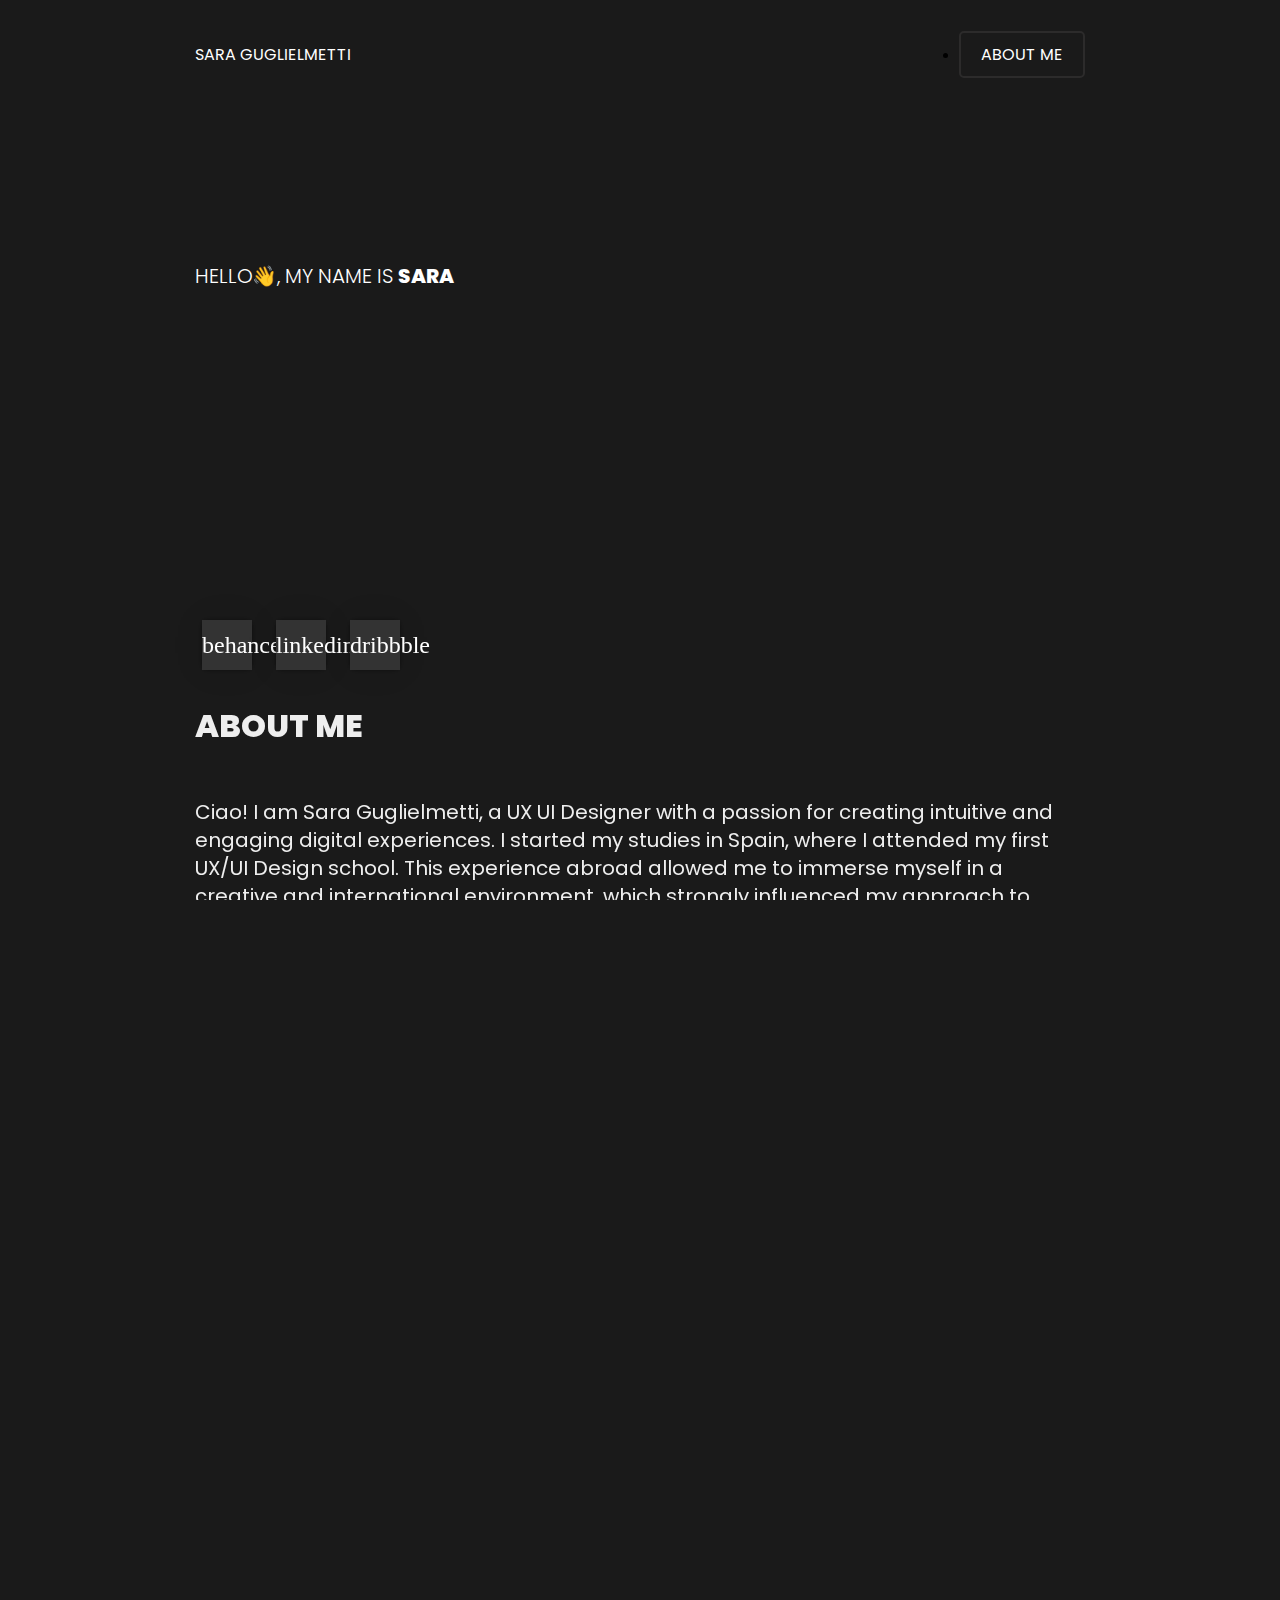
==== commit cc62bb07: "about in home" ====
--- a/index.html
+++ b/index.html
@@ -1,5 +1,6 @@
 <!DOCTYPE html>
-<html>
+<html lang="en">
+
 <head>
     <!-- Primo foglio CSS -->
     <link rel="stylesheet" href="style.css">
@@ -11,6 +12,9 @@
     
     <meta charset="UTF-8">
     <meta name="viewport" content="width=device-width, initial-scale=1.0">
+    <meta name="description" content="Sara Guglielmetti - UX/UI Designer portfolio">
+    <meta name="keywords" content="UX, UI, Design, Portfolio, Sara Guglielmetti">
+    <meta name="author" content="Sara Guglielmetti">
     <title>Sara Guglielmetti portfolio</title>
 
     <!-- Preconnessione ai domini dei font di Google -->
@@ -22,20 +26,27 @@
 </head>
 
 <body>
-    <div class="nav">
+    <header class="nav">
         <p>SARA GUGLIELMETTI</p>
-        <ul class="menu">
-            <li><a href="about.html">ABOUT ME</a></li>         
-        </ul>
-        </div>
-        
-    <div class="presentation">
+        <nav class="menu">
+            <ul>
+                <li><a href="about.html">ABOUT ME</a></li>
+            </ul>
+        </nav>
+    </header>
+
+    <main>
+    <section class="presentation">
+        <div class="splineSection">
+            <script type="module" src="https://unpkg.com/@splinetool/viewer@1.9.15/build/spline-viewer.js"></script>
+            <spline-viewer url="https://prod.spline.design/C4MX-jiubc19M0Fc/scene.splinecode"></spline-viewer>
+       </div>
         <p>HELLO👋, MY NAME IS <span class="highlight">SARA</span></p>
         <div class="container">
             <div class="box">
                 <div class="role">
                     <div class="block"></div>
-                    <p class="special-paragraph">I'M A</p>
+                    <h2 class="special-paragraph">I'M A</h2>
                 </div>
                 <div class="title">
                     <span class="block"></span>
@@ -43,32 +54,34 @@
                 </div>
             </div>
         </div>
+    </section>    
+            
         
-            
-        </div>
-           <div class="social">
-        <section class="ss-icon social-section">
-            <a href="#" class="social-link"><article><span>behance</span></article></a>
-            <a href="#" class="social-link"><article><span>linkedin</span></article></a>
-            <a href="#" class="social-link"><article><span>dribbble</span></article></a>
-        </section>
-    </div>
-    
-
-
+    <section class="social ss-icon social-section">
+        <a href="#" class="social-link"><article><span>behance</span></article></a>
+        <a href="#" class="social-link"><article><span>linkedin</span></article></a>
+        <a href="#" class="social-link"><article><span>dribbble</span></article></a>
+    </section>
+    
+
+    <section class="About_me">
+
+        <h2>About me</h2>
+        <p>Ciao! I am Sara Guglielmetti, a UX UI Designer with a passion for creating intuitive and engaging digital experiences. I started my studies in Spain, where I attended my first UX/UI Design school. This experience abroad allowed me to immerse myself in a creative and international environment, which strongly influenced my approach to design.</p>
+    
+        <p>When I'm not working, I love traveling around Italy with my partner and our faithful dog. Together, we immerse ourselves in the local culture, tasting the typical dishes of the various regions. Our passion for food leads us to explore hidden trattorias and restaurants, always looking for new flavors and culinary traditions to discover.</p>
+    
+        <p>Besides traveling and cooking, I am a huge fan of anime and horror movies. I love losing myself in the gripping stories of anime and feeling the adrenaline rush of horror movies, which often inspire my creativity in design as well.</p>
+    </section>
 
 <!-- Slideshow container -->
-<div class="slideshow-container">
-
- <!-- Full-width images with number and caption text -->
-
- <div class="mySlides fade">
-
+<section class="slideshow-container">
+
+<div class="mySlides fade">
 
             <!-- Project 1 -->
             <div class="progetto1">
                 <div class="LayoutN">
-        
                 <div class="scrollN">
                     <svg xmlns="http://www.w3.org/2000/svg" width="196" height="8" viewBox="0 0 196 8" fill="none">
                         <rect width="36" height="8" rx="4" fill="#E91E63"/>
@@ -77,25 +90,25 @@
                         <rect x="132" width="24" height="8" rx="4" fill="#353535"/>
                         <rect x="172" width="24" height="8" rx="4" fill="#353535"/>
                       </svg>
-                 </div>
-                 <div class="mobileP1">
-                 <div class="imgN1">   
-                    <div class="xoxoimage"></div>
-                   </div>
+                </div>
+                <div class="mobileP1">
+                    <div class="imgN1">   
+                         <div class="xoxoimage"></div>
+                    </div>
                 </div>
                 <div class="xoxoN">
-                 <h1>XOXO</h1>
+                    <h1>XOXO</h1>
                 </div>
         
                 <div class="description">
-                 <p> Connect and chat about your favorite topics with others. 🗣️</p>
+                        <p> Connect and chat about your favorite topics with others. 🗣️</p>
                 </div>
                 <div class="buttonviewN">
-                 <a href="https://www.behance.net/gallery/170745627/XOXO-Bar" class="view-project-btn">View Project &#8594;</a>
+                        <a href="https://www.behance.net/gallery/170745627/XOXO-Bar" class="view-project-btn">View Project &#8594;</a>
                 </div>
 
                 <div class="GifN">
-                 <img src="Two Phones 3D Animated Mockup.gif" alt="gif" class="gif-img">
+                        <img src="Two Phones 3D Animated Mockup.gif" alt="gif" class="gif-img">
                 </div>
                 </div>
 
@@ -113,10 +126,10 @@
 
 </div>
 <div class="mySlides fade">
+
         <!-- Project 2 -->
         <div class="progetto2">
             <div class="LayoutN">
-    
             <div class="scrollN">
                 <svg xmlns="http://www.w3.org/2000/svg" width="196" height="8" viewBox="0 0 196 8" fill="none">
                     <rect width="24" height="8" rx="4" fill="#899394"/>
@@ -126,37 +139,33 @@
                     <rect x="172" width="24" height="8" rx="4" fill="#899394"/>
                   </svg>
              </div>
-
              <div class="mobileP2">
+                  <div class="imgN2">   
+                    <div class="sunneimage"></div>
+                  </div>
+             </div>
+             <div class="sunnee">
+                    <h1>Sunnee</h1>
+             </div>
+            <div class="description">
+                    <p>Graphic design for an eco-sustainable beachwear brand. 🌊</p>
+            </div>
+            <div class="buttonviewN">
+                    <a href="https://www.behance.net/gallery/185352561/Progetto-di-grafica-UXUI" class="view-sunnee-btn">View Project &#8594;</a>
+            </div>
+            <div class="GifN">
+                    <img src="animate sunne.gif" alt="gif" class="gif-img">
+            </div>
+            </div>
+            <div class="frame2">   
+                <div class="arrowRightN"> 
+                <div class="arrowimage">
+                    <img src="arrow-right.png" alt="">
+                </div>
+                </div>
                 <div class="imgN2">   
-                   <div class="sunneimage"></div>
-                  </div>
-                </div>
-            <div class="sunnee">
-             <h1>Sunnee</h1>
-            </div>
-    
-            <div class="description">
-             <p>Graphic design for an eco-sustainable beachwear brand. 🌊</p>
-            </div>
-            <div class="buttonviewN">
-             <a href="https://www.behance.net/gallery/185352561/Progetto-di-grafica-UXUI" class="view-sunnee-btn">View Project &#8594;</a>
-            </div>
-
-            <div class="GifN">
-             <img src="animate sunne.gif" alt="gif" class="gif-img">
-            </div>
-            </div>
-
-            <div class="frame2">   
-            <div class="arrowRightN"> 
-            <div class="arrowimage">
-                <img src="arrow-right.png" alt="">
-            </div>
-            </div>
-            <div class="imgN2">   
-             <div class="sunneimage"></div>
-            </div>
+                     ì<div class="sunneimage"></div>
+                </div>
             </div>     
         </div>
     </div>
@@ -166,7 +175,6 @@
         <!-- Project 3 -->
         <div class="progetto3">
             <div class="LayoutN">
-    
             <div class="scrollN">
                 <svg xmlns="http://www.w3.org/2000/svg" width="196" height="8" viewBox="0 0 196 8" fill="none">
                     <rect width="24" height="8" rx="4" fill="#5A5A5A"/>
@@ -176,37 +184,33 @@
                     <rect x="172" width="24" height="8" rx="4" fill="#5A5A5A"/>
                   </svg>
              </div>
-
              <div class="mobileP3">
+                  <div class="imgN3">   
+                    <div class="tequilaimage"></div>
+                  </div></div>
+             <div class="tequila">
+                    <h1>Tequila</h1>
+             </div>
+             <div class="description">
+                    <p>Redesign to refresh style, improve navigation, and keep brand identity. 🥃</p>
+             </div>
+             <div class="buttonviewN">
+                    <a href="https://www.behance.net/gallery/152053481/Tequila-website-Redesign" class="view-tequila-btn">View Project &#8594;</a>
+             </div>
+             <div class="GifN">
+                    <img src="animate-tequila.gif" alt="gif" class="gif-img">
+             </div>
+            </div>
+
+            <div class="frame2">   
+                <div class="arrowRightN"> 
+                <div class="arrowimage">
+                    <img src="arrow-right.png" alt="">
+                </div>
+                </div>
                 <div class="imgN3">   
-                   <div class="tequilaimage"></div>
-                  </div></div>
-
-            <div class="tequila">
-             <h1>Tequila</h1>
-            </div>
-    
-            <div class="description">
-             <p>Redesign to refresh style, improve navigation, and keep brand identity. 🥃</p>
-            </div>
-            <div class="buttonviewN">
-             <a href="https://www.behance.net/gallery/152053481/Tequila-website-Redesign" class="view-tequila-btn">View Project &#8594;</a>
-            </div>
-
-            <div class="GifN">
-             <img src="animate-tequila.gif" alt="gif" class="gif-img">
-            </div>
-            </div>
-
-            <div class="frame2">   
-            <div class="arrowRightN"> 
-            <div class="arrowimage">
-                <img src="arrow-right.png" alt="">
-            </div>
-            </div>
-            <div class="imgN3">   
-             <div class="tequilaimage"></div>
-            </div>
+                    <div class="tequilaimage"></div>
+                </div>
             </div>     
         </div>
     </div>
@@ -215,7 +219,6 @@
         <!-- Project 4 -->
         <div class="progetto4">
             <div class="LayoutN">
-    
             <div class="scrollN">
                 <svg xmlns="http://www.w3.org/2000/svg" width="196" height="8" viewBox="0 0 196 8" fill="none">
                     <rect width="24" height="8" rx="4" fill="#BABBB4"/>
@@ -225,36 +228,35 @@
                     <rect x="172" width="24" height="8" rx="4" fill="#BABBB4"/>
                   </svg>
              </div>
-
              <div class="mobileP4">
                 <div class="imgN4">   
-                   <div class="ecodreamimage"></div>
-                  </div></div>
+                    <div class="ecodreamimage"></div>
+                </div></div>
 
             <div class="ecodream">
-             <h1>Ecodream</h1>
+                    <h1>Ecodream</h1>
             </div>
     
             <div class="description">
-             <p>Case study on user experience and intuitive design. 🌿</p>
+                    <p>Case study on user experience and intuitive design. 🌿</p>
             </div>
             <div class="buttonviewN">
-             <a href="https://www.behance.net/gallery/202152507/ECODREAM-Case-study" class="view-ecodream-btn">View Project &#8594;</a>
+                    <a href="https://www.behance.net/gallery/202152507/ECODREAM-Case-study" class="view-ecodream-btn">View Project &#8594;</a>
             </div>
 
             <div class="GifN">
-             <img src="animate-ecodream.gif" alt="gif" class="gif-img">
+                    <img src="animate-ecodream.gif" alt="gif" class="gif-img">
             </div>
             </div>
 
             <div class="frame2">   
             <div class="arrowRightN"> 
             <div class="arrowimage">
-                <img src="arrow-right.png" alt="">
+                    <img src="arrow-right.png" alt="">
             </div>
             </div>
             <div class="imgN4">   
-             <div class="ecodreamimage"></div>
+                    <div class="ecodreamimage"></div>
             </div>
             </div>     
         </div>
@@ -276,36 +278,33 @@
                <rect x="160" width="36" height="8" rx="4" fill="#FFB510"/>
              </svg>
              </div>
-
              <div class="mobileP5">
                 <div class="imgN5">   
-                   <div class="hmiimage"></div>
-                  </div>
-                </div>
+                    <div class="hmiimage"></div>
+                </div>
+            </div>
             <div class="hmi">
-             <h1>Hmi</h1>
-            </div>
-    
+                    <h1>Hmi</h1>
+            </div>
             <div class="description">
-             <p>Design of an HMI interface with enhanced user interaction.</p>
+                    <p>Design of an HMI interface with enhanced user interaction.</p>
             </div>
             <div class="buttonviewN">
-             <a href="https://www.behance.net/gallery/142356781/HMI-Automotive-Design-UXUI" class="view-hmi-btn">View Project &#8594;</a>
-            </div>
-
+                    <a href="https://www.behance.net/gallery/142356781/HMI-Automotive-Design-UXUI" class="view-hmi-btn">View Project &#8594;</a>
+            </div>
             <div class="GifN">
-             <img src="gif progetto.gif" alt="gif" class="gif-img">
+                    <img src="gif progetto.gif" alt="gif" class="gif-img">
             </div>
             </div>
 
             <div class="frame2">   
             <div class="arrowRightN"> 
             <div class="arrowimage">
-                <img src="arrow-right.png" alt="">
+                    <img src="arrow-right.png" alt="">
             </div>
             </div>
             <div class="imgN5">   
-             <div class="hmiimage"></div>
+                    <div class="hmiimage"></div>
             </div>
             </div>     
         </div>
@@ -313,8 +312,37 @@
   <!-- Next and previous buttons -->
   <a class="prev" onclick="plusSlides(-1)">&#10094;</a>
   <a class="next" onclick="plusSlides(1)">&#10095;</a>
-</div>
+</section>
 <br>
+</main>
+
+<footer>
+    <section class="contact-me">
+        <div class="contact-me-content">
+            <div class="contact-text">
+                <h1>We're meant <br> to work together.</h1>
+                <p>Contact me for full-time jobs, freelance projects <br class="break-desktop"> 
+                    or just to say hello 👋 <br>
+                </p>
+            </div>
+            <form class="contact-form">
+                <div class="form-group">
+                    <input type="text" id="name" required placeholder=" ">
+                    <label for="name">Name</label>
+                </div>
+                <div class="form-group">
+                    <input type="email" id="email" required placeholder=" ">
+                    <label for="email">Email</label>
+                </div>
+                <div class="form-group">
+                    <textarea id="message" rows="4" required placeholder=" "></textarea>
+                    <label for="message">Message</label>
+                </div>
+                <button type="submit" class="submit-btn">Send Email</button>
+            </form>
+        </div>
+    </section>
+</footer>
 
 </body>
 </html>--- a/style.css
+++ b/style.css
@@ -1,40 +1,61 @@
 body {
-   background: radial-gradient(circle at 24.1% 68.8%, rgb(32, 32, 32) 0%, rgb(0, 0, 0) 99.4%);
-    display: block;
-    
-    }
-
-
-.nav {
-    display: flex;
-    padding: 0px 195px;
-    justify-content: space-between;
-    align-items: center; 
-    margin-top: 42px;
-    }
-.nav p {
-    color: #FFF;
-    font-family: Poppins;
-    font-size: 16px;
-    font-style: normal;
-    font-weight: 400;
-    line-height: normal;
-    }
-.nav .menu {
-    display: flex;
-    justify-content: flex-end;
-    align-items: center;
-    gap: 37px;
-    list-style: none;
-    }
-.nav .menu li a {
-    color: #FFF;
-    font-family: Poppins;
-    font-size: 16px;
-    font-style: normal;
-    font-weight: 400;
-    line-height: normal;
-    text-decoration: none;
+   background: #1A1A1A;
+   display: block;
+    
+    
+    }
+
+
+    .nav {
+        display: flex;
+        padding: 0px 195px;
+        justify-content: space-between;
+        align-items: center; 
+        margin-top: 42px;
+    }
+    
+    .nav p {
+        color: #FFF;
+        font-family: 'Poppins', sans-serif;
+        font-size: 16px;
+        font-style: normal;
+        font-weight: 400;
+        line-height: normal;
+    }
+    
+    .nav .menu {
+        display: flex;
+        justify-content: flex-end;
+        align-items: center;
+        gap: 37px;
+        list-style: none;
+    }
+    
+    .nav .menu li {
+        /* Assicura che gli elementi della lista abbiano margini e padding appropriati */
+        margin: 0;
+        padding: 0;
+    }
+    
+    .nav .menu li a {
+        color: #FFF;
+        font-family: 'Poppins', sans-serif;
+        font-size: 16px;
+        font-style: normal;
+        font-weight: 400;
+        line-height: normal;
+        text-decoration: none;
+        padding: 10px 20px; /* Aggiungi padding per farlo sembrare un bottone */
+        border: 2px solid #2C2B2B; /* Aggiungi un bordo per simularne il bottone */
+        border-radius: 5px; /* Arrotonda gli angoli del bottone */
+        background-color: transparent; /* Nessun colore di sfondo */
+        transition: background-color 0.3s, color 0.3s; /* Aggiungi una transizione per gli effetti hover */
+    }
+    
+    .nav .menu li a:hover,
+    .nav .menu li a:focus {
+        background-color: #e91e63; /* Colore di sfondo al passaggio del mouse */
+        border: 2px solid #e91e63; /* Aggiungi un bordo per simularne il bottone */
     }
 
 /*____________________________________________________________________________________________________________________________*/
@@ -51,21 +72,30 @@
     flex-wrap: wrap;
     margin-top: 2px;
     margin-bottom: 0px; /* Assicurati che ci sia spazio sotto la presentazione */
-
-    }
-    
+    position:relative;
+    }
+
+.splineSection{
+    display: flex;
+    position: absolute;
+    left: 800px;
+    bottom: -100px;
+    height: 90%;
+    width: 40%;
+    }
+
 .presentation p{
     color: #FFF;
     font-family: Poppins;
     font-size: 20px;
     font-style: normal;
-    font-weight: 100; /* Imposta il carattere light per tutto il paragrafo */
+    font-weight: 300; 
     line-height: normal;
     
     }
     .highlight {
     display: inline; /* Imposta inline per evitare interruzioni di riga */
-    font-weight: 900; /* Imposta il carattere bold per la parola "SARA" */
+    font-weight: 800; /* Imposta il carattere bold per la parola "SARA" */
     }
 
 
@@ -109,6 +139,44 @@
     }
 
 /*____________________________________________________________________________________________________________________________*/
+
+.About_me{
+    display: flex;
+    padding: 24px 195px 100px;
+    align-items: flex-start;
+    align-content: flex-start;
+    gap: 48px;
+    flex-direction: column;
+    flex-wrap: wrap;
+    margin-top: 0px;
+    margin-bottom: 32px; /* Assicurati che ci sia spazio sotto la presentazione */
+    position:relative;
+    }
+
+
+
+.About_me h2{
+    color: #EEE;
+    font-family: 'Poppins', sans-serif;
+    font-size: 32px;
+    font-style: normal;
+    font-weight: 800;
+    line-height: normal;
+    text-transform: uppercase;
+}
+
+.About_me p{
+    color: #EEE;
+    font-family: 'Poppins', sans-serif;
+    font-weight: 400;
+    font-size: 20px;
+    font-style: normal;
+    line-height: 28px;
+    margin: 0;
+}
+
+/*____________________________________________________________________________________________________________________________*/
+
 
 /* progetto 1 */
 
@@ -782,7 +850,7 @@
 width: 530px;
 height: 379px;
 }
-
+ 
 .hmiimage{
 width: 530px;
 height: 379px;
@@ -843,6 +911,114 @@
     to {opacity: 1}
   }
 
+/*____________________________________________________________________________________________________________________________*/
+
+.contact-me {
+    display: flex;
+    padding: 200px 195px;
+    align-items: flex-start;
+}
+
+.contact-me-content {
+    display: flex;
+    justify-content: space-between;
+    width: 100%;
+    align-items: flex-start; /* Allinea il contenuto in alto */
+}
+
+.contact-text {
+    flex: 1;
+    margin-right: 50px;
+    display: flex;
+    flex-direction: column;
+    justify-content: flex-start; /* Allinea il testo in alto */
+}
+
+.contact-me h1 {
+    color: #EEE;
+    font-family: 'Poppins', sans-serif;
+    font-size: 32px;
+    font-weight: 800;
+    text-transform: uppercase;
+    margin: 0 0 24px;
+}
+
+.contact-me p {
+    color: #EEE;
+    font-family: 'Poppins', sans-serif;
+    font-weight: 400;
+    font-size: 20px;
+    line-height: 28px;
+    margin: 0;
+}
+
+.contact-form {
+    flex: 1;
+    max-width: 600px;
+    display: flex;
+    flex-direction: column;
+    align-items: flex-end; /* Allinea il modulo a destra */
+}
+
+.form-group {
+    position: relative;
+    margin-bottom: 15px;
+    width: 100%;
+}
+
+.form-group input,
+.form-group textarea {
+    width: 100%;
+    padding: 12px;
+    border: 1px solid #d6d6d6;
+    background-color: transparent;
+    color: #EEE;
+    border-radius: 5px;
+    font-size: 16px;
+    box-sizing: border-box;
+}
+
+.form-group label {
+    position: absolute;
+    top: 12px;
+    left: 12px;
+    color: #EEE; /* Colore del placeholder */
+    font-size: 16px;
+    font-family: 'Poppins', sans-serif;
+    pointer-events: none;
+    transition: all 0.2s ease;
+}
+
+.form-group input:focus + label,
+.form-group textarea:focus + label,
+.form-group input:not(:placeholder-shown) + label,
+.form-group textarea:not(:placeholder-shown) + label {
+    top: -10px;
+    left: 12px;
+    font-size: 14px;
+    color: #EEE; /* Cambia colore a bianco quando attivo */
+    background-color: #2C2B2B;
+    padding: 0 5px;
+    border-radius: 3px;
+}
+
+.submit-btn {
+    background-color: #2C2B2B;
+    color: #fff;
+    padding: 10px 20px;
+    border: none;
+    border-radius: 5px;
+    cursor: pointer;
+    font-size: 18px;
+    transition: background-color 0.3s ease;
+    align-self: flex-end;
+}
+
+.submit-btn:hover {
+    background-color: #E91E63;
+}
+
+
 
 
 /*____________________________________________________________________________________________________________________________*/
@@ -860,12 +1036,20 @@
     .progetto2,
     .progetto3,
     .progetto4,
-    .progetto5
+    .progetto5,
+    .splineSection,
+    .contact-me
      {
         padding-left: calc(195px + ((100vw - 1920px) / 3));
         padding-right: calc(195px + ((100vw - 1920px) / 3));
 
     }
+    .splineSection {
+
+        left: 750px;
+
+    }
+
     }
 
 /*____________________________________________________________________________________________________________________________*/
@@ -985,7 +1169,7 @@
     
     .xoxoN h1, .sunnee h1, .tequila h1, .ecodream h1, .hmi h1 {
         margin-top: 12px;
-        font-size: 42px; /* Imposta una dimensione di font appropriata per mobile */
+        font-size: 42px; 
         margin-bottom: -14px;
     }
     
@@ -1015,7 +1199,42 @@
         height: 520px; 
     }
 
-
-    @keyframes float {
-    }
-}+    .splineSection {
+        display: none;
+    }
+
+    .contact-me {
+        margin-top: 42px;
+        padding: 20px; /* Riduci il padding per i dispositivi mobili */
+    }
+
+    .contact-me-content {
+        flex-direction: column; 
+        align-items: stretch; 
+    }
+
+    .contact-text,
+    .contact-form {
+        width: 100%; 
+        text-align: left; 
+        margin-bottom: 20px; 
+    }
+
+    .contact-form {
+        align-items: stretch; /* Il modulo occupi tutta la larghezza */
+    }
+
+    .form-group input,
+    .form-group textarea {
+        width: 100%; /* I campi di input e textarea occupino tutta la larghezza */
+        margin-bottom: 15px; /* Spazio tra i campi del modulo */
+    }
+
+    .submit-btn {
+        align-self: left; 
+    }
+
+    .splineSection {
+        display: none;
+        }
+}
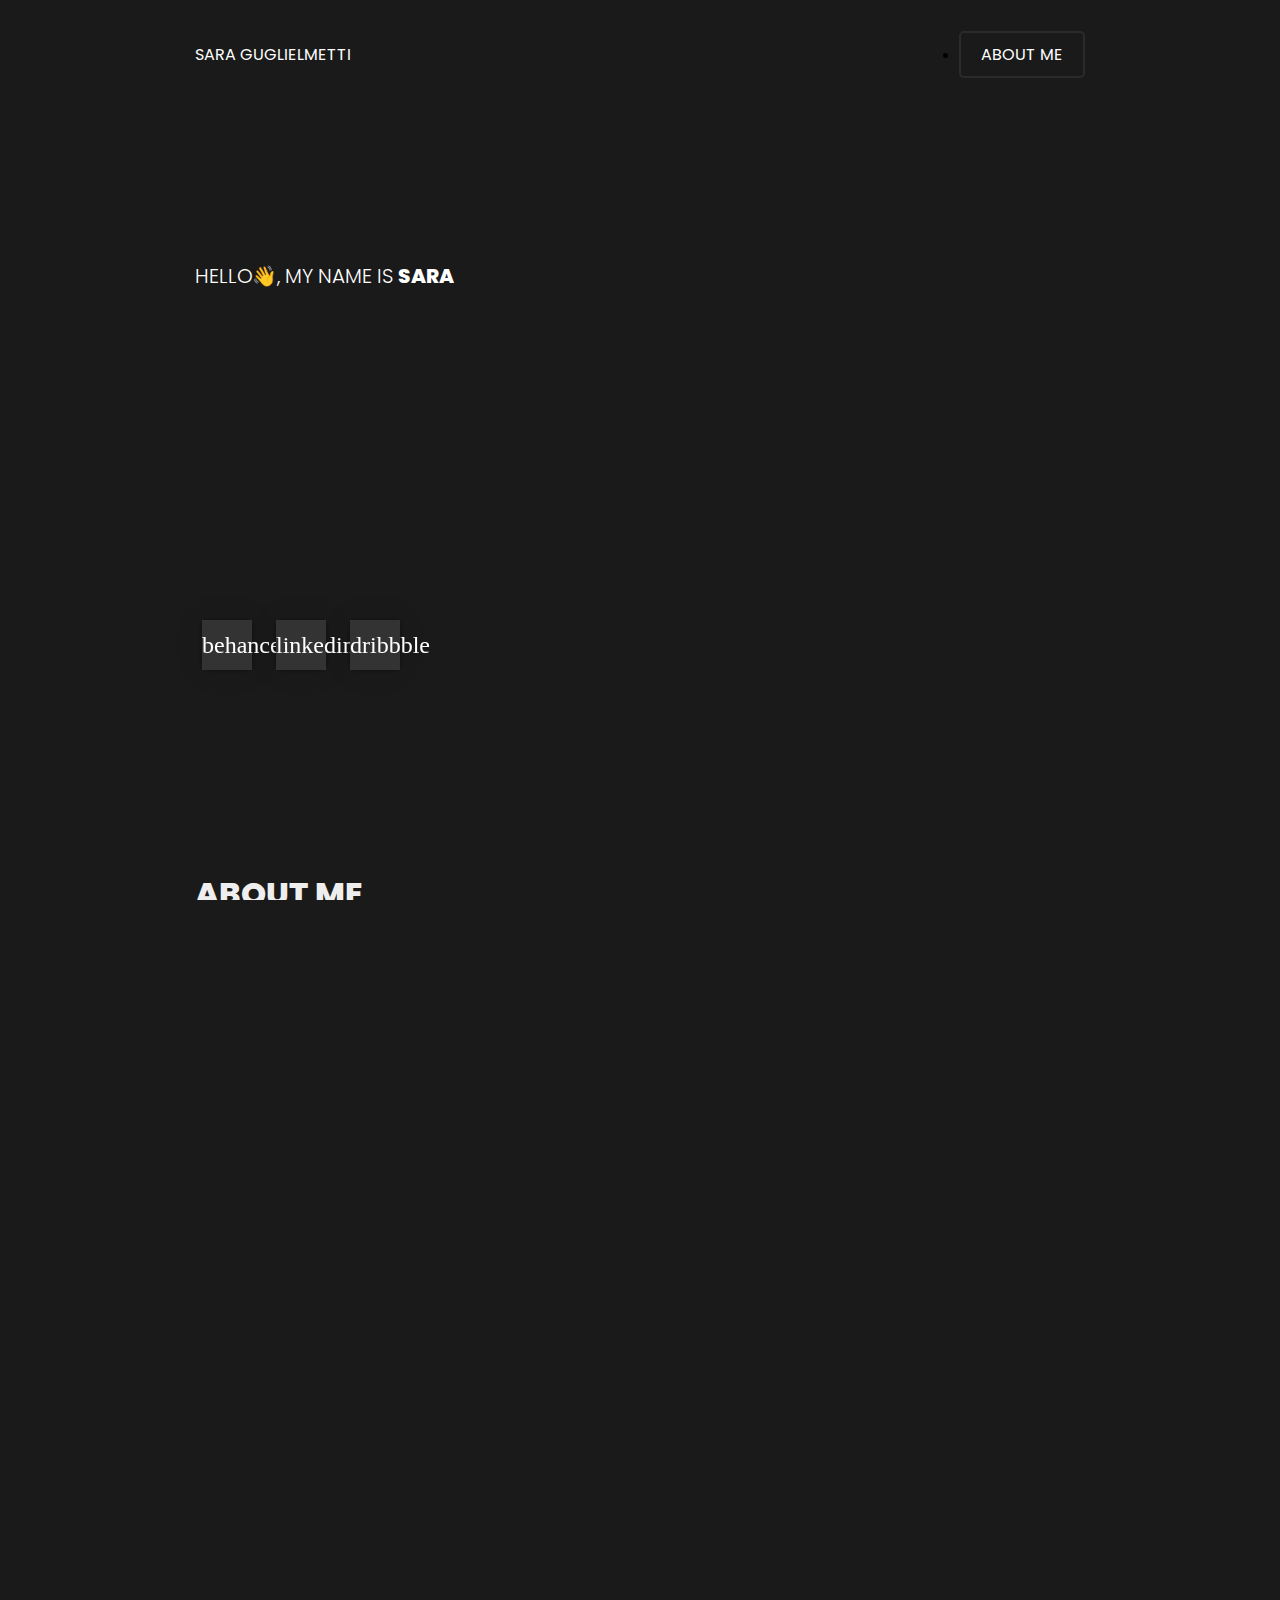
==== commit 1ec200fa: "about me home 2" ====
--- a/index.html
+++ b/index.html
@@ -74,6 +74,10 @@
         <p>Besides traveling and cooking, I am a huge fan of anime and horror movies. I love losing myself in the gripping stories of anime and feeling the adrenaline rush of horror movies, which often inspire my creativity in design as well.</p>
     </section>
 
+
+
+
+    
 <!-- Slideshow container -->
 <section class="slideshow-container">
 
--- a/style.css
+++ b/style.css
@@ -142,15 +142,13 @@
 
 .About_me{
     display: flex;
-    padding: 24px 195px 100px;
+    padding: 192px 195px 8px;
     align-items: flex-start;
     align-content: flex-start;
     gap: 48px;
     flex-direction: column;
     flex-wrap: wrap;
-    margin-top: 0px;
-    margin-bottom: 32px; /* Assicurati che ci sia spazio sotto la presentazione */
-    position:relative;
+    margin-bottom: 300px;
     }
 
 
@@ -1038,6 +1036,7 @@
     .progetto4,
     .progetto5,
     .splineSection,
+    .About_me,
     .contact-me
      {
         padding-left: calc(195px + ((100vw - 1920px) / 3));
@@ -1049,6 +1048,7 @@
         left: 750px;
 
     }
+   
 
     }
 
@@ -1237,4 +1237,24 @@
     .splineSection {
         display: none;
         }
-}
+
+
+    .About_me {
+            padding: 16px 20px 40px; /* Riduci il padding per schermi più piccoli */
+            gap: 24px; /* Riduci il gap tra gli elementi */
+            margin-bottom: 20px; /* Riduci il margine inferiore */
+        }
+        
+    .About_me h2 {
+            font-size: 24px; /* Riduci la dimensione del font per schermi più piccoli */
+            line-height: 1.4; /* Migliora la leggibilità su schermi più piccoli */
+        }
+        
+        .About_me p {
+            font-size: 16px; /* Riduci la dimensione del font per schermi più piccoli */
+            line-height: 24px; /* Migliora la leggibilità su schermi più piccoli */
+        }
+        
+}
+
+
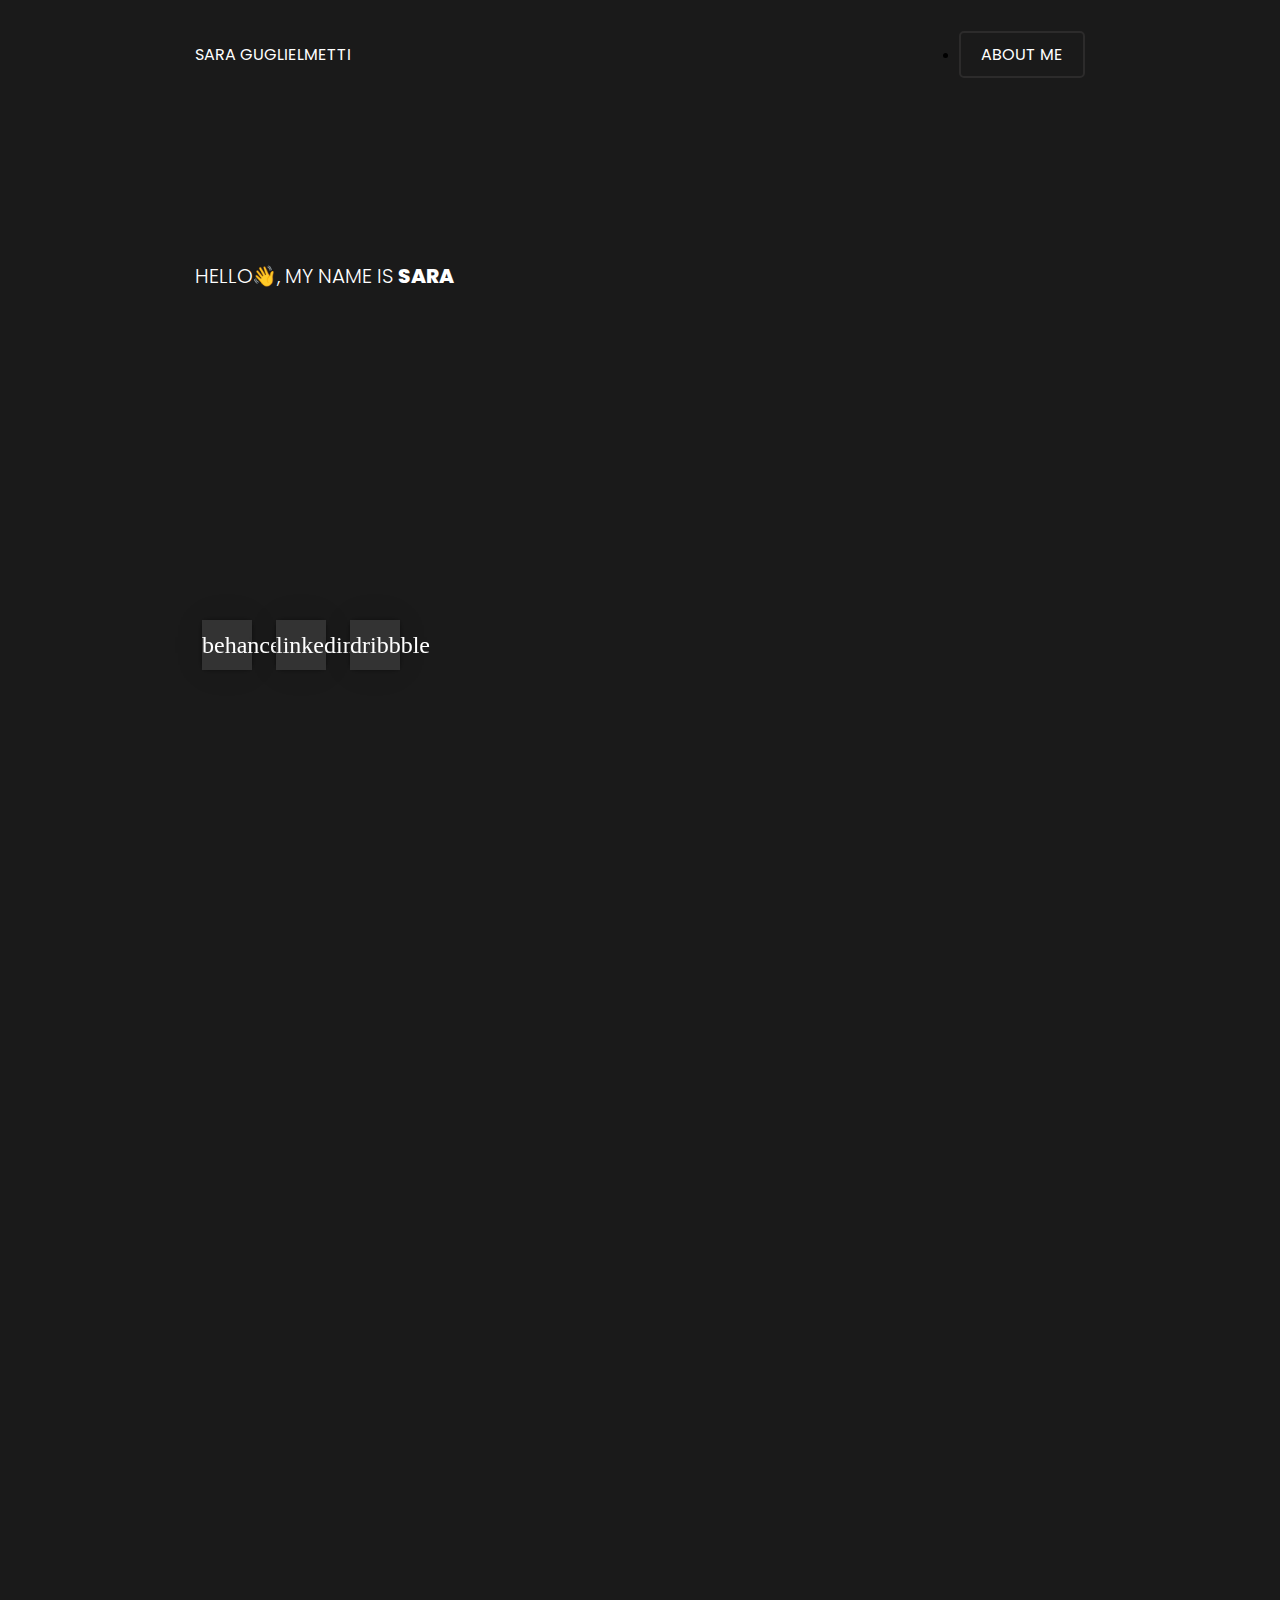
==== commit d1af0d14: "cartelle" ====
--- a/index.html
+++ b/index.html
@@ -3,12 +3,13 @@
 
 <head>
     <!-- Primo foglio CSS -->
-    <link rel="stylesheet" href="style.css">
+    <link rel="stylesheet" href="Assets/Styles/style.css">
     <!-- Secondo foglio CSS -->
-    <link rel="stylesheet" href="text.css">
+    <link rel="stylesheet" href="Assets/Styles/text.css">
     <!-- Terzo foglio CSS -->
-    <link rel="stylesheet" href="social.css">
-    <script src="SlideShow_JS.js"></script>
+    <link rel="stylesheet" href="Assets/Styles/social.css">
+    <!-- JavaScript -->
+    <script src="Assets/JS/SlideShow_JS.js"></script>
     
     <meta charset="UTF-8">
     <meta name="viewport" content="width=device-width, initial-scale=1.0">
@@ -77,7 +78,7 @@
 
 
 
-    
+
 <!-- Slideshow container -->
 <section class="slideshow-container">
 
@@ -112,18 +113,18 @@
                 </div>
 
                 <div class="GifN">
-                        <img src="Two Phones 3D Animated Mockup.gif" alt="gif" class="gif-img">
+                    <img src="Assets/Gif/xoxo_animate.gif" alt="gif" class="gif-img">
                 </div>
                 </div>
 
                 <div class="frame2">   
                 <div class="arrowRightN"> 
                 <div class="arrowimage">
-                    <img src="arrow-right.png" alt="">
+                    <img src="Assets/images/arrow-right.png" alt="Arrow Right">
                 </div>
                 </div>
                 <div class="imgN">   
-                 <div class="xoxoimage"></div>
+                    <div class="xoxoimage"style="background: url(Assets/images/xoxo.png)  lightgray -63.267px -50.41px / 129.637% 133.218% no-repeat"></div>
                 </div>
                 </div>     
             </div>
@@ -158,17 +159,17 @@
                     <a href="https://www.behance.net/gallery/185352561/Progetto-di-grafica-UXUI" class="view-sunnee-btn">View Project &#8594;</a>
             </div>
             <div class="GifN">
-                    <img src="animate sunne.gif" alt="gif" class="gif-img">
+                    <img src="Assets/Gif/animate_sunne.gif" alt="gif" class="gif-img">
             </div>
             </div>
             <div class="frame2">   
                 <div class="arrowRightN"> 
                 <div class="arrowimage">
-                    <img src="arrow-right.png" alt="">
+                    <img src="Assets/images/arrow-right.png" alt="">
                 </div>
                 </div>
                 <div class="imgN2">   
-                     ì<div class="sunneimage"></div>
+                     <div class="sunneimage"style="background: url(Assets/images/sunne.png) lightgray 50% / cover no-repeat"></div>
                 </div>
             </div>     
         </div>
@@ -202,18 +203,18 @@
                     <a href="https://www.behance.net/gallery/152053481/Tequila-website-Redesign" class="view-tequila-btn">View Project &#8594;</a>
              </div>
              <div class="GifN">
-                    <img src="animate-tequila.gif" alt="gif" class="gif-img">
+                    <img src="Assets/Gif/animate-tequila.gif" alt="gif" class="gif-img">
              </div>
             </div>
 
             <div class="frame2">   
                 <div class="arrowRightN"> 
                 <div class="arrowimage">
-                    <img src="arrow-right.png" alt="">
+                    <img src="Assets/images/arrow-right.png" alt="">
                 </div>
                 </div>
                 <div class="imgN3">   
-                    <div class="tequilaimage"></div>
+                    <div class="tequilaimage"style="background: url(Assets/images/tequila.png) lightgray 50% / cover no-repeat"></div>
                 </div>
             </div>     
         </div>
@@ -249,18 +250,18 @@
             </div>
 
             <div class="GifN">
-                    <img src="animate-ecodream.gif" alt="gif" class="gif-img">
+                    <img src="Assets/Gif/animate-ecodream.gif" alt="gif" class="gif-img">
             </div>
             </div>
 
             <div class="frame2">   
             <div class="arrowRightN"> 
             <div class="arrowimage">
-                    <img src="arrow-right.png" alt="">
+                    <img src="Assets/images/arrow-right.png" alt="">
             </div>
             </div>
             <div class="imgN4">   
-                    <div class="ecodreamimage"></div>
+                    <div class="ecodreamimage"style="background: url(Assets/images/ecodream.png) lightgray 50% / cover no-repeat"></div>
             </div>
             </div>     
         </div>
@@ -297,18 +298,18 @@
                     <a href="https://www.behance.net/gallery/142356781/HMI-Automotive-Design-UXUI" class="view-hmi-btn">View Project &#8594;</a>
             </div>
             <div class="GifN">
-                    <img src="gif progetto.gif" alt="gif" class="gif-img">
+                    <img src="Assets/Gif/gif_progetto.gif" alt="gif" class="gif-img">
             </div>
             </div>
 
             <div class="frame2">   
             <div class="arrowRightN"> 
             <div class="arrowimage">
-                    <img src="arrow-right.png" alt="">
+                    <img src="Assets/images/arrow-right.png" alt="">
             </div>
             </div>
             <div class="imgN5">   
-                    <div class="hmiimage"></div>
+                    <div class="hmiimage" style="background: url(Assets/images/hmi.png) lightgray 50% / cover no-repeat"></div>
             </div>
             </div>     
         </div>
--- a/Assets/Styles/style.css
+++ b/Assets/Styles/style.css
@@ -0,0 +1,1259 @@
+body {
+   background: #1A1A1A;
+   display: block;
+    
+    
+    }
+
+
+    .nav {
+        display: flex;
+        padding: 0px 195px;
+        justify-content: space-between;
+        align-items: center; 
+        margin-top: 42px;
+    }
+    
+    .nav p {
+        color: #FFF;
+        font-family: 'Poppins', sans-serif;
+        font-size: 16px;
+        font-style: normal;
+        font-weight: 400;
+        line-height: normal;
+    }
+    
+    .nav .menu {
+        display: flex;
+        justify-content: flex-end;
+        align-items: center;
+        gap: 37px;
+        list-style: none;
+    }
+    
+    .nav .menu li {
+        /* Assicura che gli elementi della lista abbiano margini e padding appropriati */
+        margin: 0;
+        padding: 0;
+    }
+    
+    .nav .menu li a {
+        color: #FFF;
+        font-family: 'Poppins', sans-serif;
+        font-size: 16px;
+        font-style: normal;
+        font-weight: 400;
+        line-height: normal;
+        text-decoration: none;
+        padding: 10px 20px; /* Aggiungi padding per farlo sembrare un bottone */
+        border: 2px solid #2C2B2B; /* Aggiungi un bordo per simularne il bottone */
+        border-radius: 5px; /* Arrotonda gli angoli del bottone */
+        background-color: transparent; /* Nessun colore di sfondo */
+        transition: background-color 0.3s, color 0.3s; /* Aggiungi una transizione per gli effetti hover */
+    }
+    
+    .nav .menu li a:hover,
+    .nav .menu li a:focus {
+        background-color: #e91e63; /* Colore di sfondo al passaggio del mouse */
+        border: 2px solid #e91e63; /* Aggiungi un bordo per simularne il bottone */
+    }
+
+/*____________________________________________________________________________________________________________________________*/
+
+
+
+.presentation {
+    display: flex;
+    padding: 192px 195px 8px;
+    align-items: flex-start;
+    align-content: flex-start;
+    gap: 48px;
+    flex-direction: column;
+    flex-wrap: wrap;
+    margin-top: 2px;
+    margin-bottom: 0px; /* Assicurati che ci sia spazio sotto la presentazione */
+    position:relative;
+    }
+
+.splineSection{
+    display: flex;
+    position: absolute;
+    left: 800px;
+    bottom: -100px;
+    height: 90%;
+    width: 40%;
+    }
+
+.presentation p{
+    color: #FFF;
+    font-family: Poppins;
+    font-size: 20px;
+    font-style: normal;
+    font-weight: 300; 
+    line-height: normal;
+    
+    }
+    .highlight {
+    display: inline; /* Imposta inline per evitare interruzioni di riga */
+    font-weight: 800; /* Imposta il carattere bold per la parola "SARA" */
+    }
+
+
+.presentation h1 {
+    
+    text-transform: uppercase;
+    line-height: normal;
+    margin: 0; /* Assicura che non ci siano margini extra */
+    }
+    
+.intro {
+    font-size: 32px;
+    font-weight: 100; 
+    display: block; /* Assicura che il testo venga visualizzato su una nuova riga */
+    }
+    
+    .highlightt {
+    font-size: 64px;
+    font-weight: 500; 
+    display: inline; /* Mantiene il testo e il punto sulla stessa riga */
+    }
+    
+.dot {
+    font-size: 74px;
+    font-weight: 700; 
+    color: orange; /* Colore arancione per il punto */
+    vertical-align: middle; /* Allinea il punto al centro della linea di testo */
+    display: inline; /* Mantiene il punto nella stessa riga di "UX UI DESIGNER" */
+    }
+
+
+
+/*____________________________________________________________________________________________________________________________*/
+
+.social{
+    display: flex;
+    padding: 0px 194px;
+    align-items: left;
+    margin-bottom: 200px;
+    gap: 16px;
+    }
+
+/*____________________________________________________________________________________________________________________________*/
+
+.About_me{
+    display: flex;
+    padding: 192px 195px 8px;
+    align-items: flex-start;
+    align-content: flex-start;
+    gap: 48px;
+    flex-direction: column;
+    flex-wrap: wrap;
+    margin-bottom: 300px;
+    }
+
+
+
+.About_me h2{
+    color: #EEE;
+    font-family: 'Poppins', sans-serif;
+    font-size: 32px;
+    font-style: normal;
+    font-weight: 800;
+    line-height: normal;
+    text-transform: uppercase;
+}
+
+.About_me p{
+    color: #EEE;
+    font-family: 'Poppins', sans-serif;
+    font-weight: 400;
+    font-size: 20px;
+    font-style: normal;
+    line-height: 28px;
+    margin: 0;
+}
+
+/*____________________________________________________________________________________________________________________________*/
+
+
+/* progetto 1 */
+
+
+/* Slideshow container */
+.slideshow-container {
+  position: relative;
+  margin: auto;
+}
+
+
+  
+.progetto1 {
+    display: flex;
+    height: 802px;
+    padding: 16px 193px 16px 193px;
+    justify-content: space-between;
+    align-items: flex-start;
+    flex-shrink: 0;
+    background: #191919;
+}
+
+.progetto1 .LayoutN {
+    display: flex;
+    height: 720px;
+    padding: 68px 0px;
+    flex-direction: column;
+    align-items: flex-start;
+    gap: 42px;
+}
+
+.scrollN {
+    width: 196px;
+    height: 11px;
+    flex-shrink: 0;
+    margin-bottom: 24px;
+}
+
+.xoxoN h1 {
+    width: 194px;
+    margin-top: -22px;
+    flex-shrink: 0;
+    color: #FF488F;
+    font-family: "Grand Cru";
+    font-size: 94px;
+    font-style: normal;
+    font-weight: 300;
+    line-height: normal;
+    
+}
+
+.description p {
+    width: 429px;
+    color: #EEE;
+    font-family: poppins;
+    font-size: 20px;
+    font-style: normal;
+    font-weight: 400;
+    line-height: normal;
+    text-transform: capitalize;
+    margin-top: 0px;
+
+}
+
+
+.view-project-btn {
+    display: inline-block;
+    padding: 10px 34px;
+    background-color: #2C2B2B; /* Colore di sfondo del bottone */
+    color: #FFF; /* Colore del testo del bottone */
+    font-family: Poppins;
+    font-size: 16px;
+    font-weight: 500;
+    text-decoration: none; /* Rimuovi la sottolineatura dal link */
+    border-radius: 2px; 
+    margin-bottom: 0px; /* Spazio sotto il bottone */
+    margin-top: 42px;
+    transition: background-color 0.3s; /* Transizione per il cambio di colore di sfondo */
+}
+
+.view-project-btn:hover {
+    background-color: #FF488F; /* Colore di sfondo al passaggio del mouse */
+}
+
+
+.GifN {
+    width: 265px;
+    height: 144px;
+    flex-shrink: 0;
+    border-radius: 2px; 
+    display: flex;
+    align-items: center;
+    justify-content: center;
+    overflow: hidden;
+    margin-top: 40px;
+}
+
+.gif-img {
+    max-width: 100%;
+    max-height: 100%;
+    border-radius: 2px;
+}
+
+.frame2 {
+display: flex;
+padding: 68px 0px;
+flex-direction: wrap;
+align-items: flex-end;
+gap: 44px;
+}
+
+.arrowRightN{
+display: flex;
+width: 24px;
+height: 23px;
+padding: 5.75px 0px;
+justify-content: center;
+align-items: center;
+opacity: 0%;
+}
+
+.arrowimg{
+width: 6px;
+height: 11.5px;
+flex-shrink: 0;
+}
+
+.mobileP1{
+    display:none;
+}
+
+.imgN{
+width: 530px;
+height: 379px;
+}
+
+.xoxoimage{
+width: 530px;
+height: 379px;
+flex-shrink: 0;
+border-radius: 2px;
+background: url('Assets/images/xoxo.png') lightgray -63.267px -50.41px / 129.637% 133.218% no-repeat;
+box-shadow: 20px -2px 25.3px 6px rgba(44, 43, 43, 0.25);
+
+}
+/*____________________________________________________________________________________________________________________________*/
+
+/* progetto 2 */
+
+.progetto2 {
+    display: flex;
+    height: 802px;
+    padding: 16px 193px 16px 193px;
+    justify-content: space-between;
+    align-items: flex-start;
+    flex-shrink: 0;
+    background: #5D7D7E;;
+}
+
+.progetto2 .LayoutN {
+    display: flex;
+    height: 720px;
+    padding: 68px 0px;
+    flex-direction: column;
+    align-items: flex-start;
+    gap: 42px;
+}
+
+.scrollN {
+    width: 196px;
+    height: 11px;
+    flex-shrink: 0;
+}
+
+.sunnee h1 {
+    width: 194px;
+    margin-top: -22px;
+    flex-shrink: 0;
+    color: #F9DCAF;
+    font-family: "Grand Cru";
+    font-size: 94px;
+    font-style: normal;
+    font-weight: 300;
+    line-height: normal;
+}
+
+.description p {
+    width: 429px;
+    color: #EEE;
+    font-family: poppins;
+    font-size: 20px;
+    font-style: normal;
+    font-weight: 400;
+    line-height: normal;
+    text-transform: capitalize;
+    margin-top: 0px;
+
+}
+   
+
+.view-sunnee-btn {
+    display: inline-block;
+    padding: 10px 34px;
+    background-color: #749D9E; /* Colore di sfondo del bottone */
+    color: #FFF; /* Colore del testo del bottone */
+    font-family: Poppins;
+    font-size: 16px;
+    font-weight: 500;
+    text-decoration: none; /* Rimuovi la sottolineatura dal link */
+    border-radius: 2px; 
+    margin-bottom: 0px; /* Spazio sotto il bottone */
+    margin-top: 42px;
+    transition: background-color 0.3s; /* Transizione per il cambio di colore di sfondo */
+}
+
+.view-sunnee-btn:hover {
+    background-color: #F9DCAF; /* Colore di sfondo al passaggio del mouse */
+}
+
+
+.GifN {
+    width: 265px;
+    height: 144px;
+    flex-shrink: 0;
+    border-radius: 2px; 
+    display: flex;
+    align-items: center;
+    justify-content: center;
+    overflow: hidden;
+    margin-top: 40px;
+}
+
+.gif-img {
+    max-width: 100%;
+    max-height: 100%;
+    border-radius: 2px;
+}
+
+.frame2 {
+display: flex;
+padding: 68px 0px;
+flex-direction: column;
+align-items: flex-end;
+gap: 44px;
+}
+
+.arrowRightN{
+display: flex;
+width: 24px;
+height: 23px;
+padding: 5.75px 0px;
+justify-content: center;
+align-items: center;
+}
+
+.arrowimg{
+width: 6px;
+height: 11.5px;
+flex-shrink: 0;
+}
+
+.mobileP2{
+    display:none;
+}
+
+.imgN2{
+width: 530px;
+height: 379px;
+}
+
+.sunneimage{
+width: 530px;
+height: 379px;
+flex-shrink: 0;
+border-radius: 2px;
+background: url('Assets/images/sunne.png') lightgray 50% / cover no-repeat;
+box-shadow: 20px -2px 25.3px 6px rgba(44, 43, 43, 0.25);
+
+}
+
+/*____________________________________________________________________________________________________________________________*/
+
+/* progetto 3 */
+
+.progetto3 {
+    display: flex;
+    height: 802px;
+    padding: 16px 193px 16px 193px;
+    justify-content: space-between;
+    align-items: flex-start;
+    flex-shrink: 0;
+    background: #404040;;
+}
+
+.progetto3 .LayoutN {
+    display: flex;
+    height: 720px;
+    padding: 68px 0px;
+    flex-direction: column;
+    align-items: flex-start;
+    gap: 42px;
+}
+
+.scrollN {
+    width: 196px;
+    height: 11px;
+    flex-shrink: 0;
+}
+
+.tequila h1 {
+    width: 194px;
+    margin-top: -22px;
+    flex-shrink: 0;
+    color: #67E9F3;
+    font-family: "Grand Cru";
+    font-size: 94px;
+    font-style: normal;
+    font-weight: 300;
+    line-height: normal;
+}
+
+.description p {
+    width: 429px;
+    color: #EEE;
+    font-family: poppins;
+    font-size: 20px;
+    font-style: normal;
+    font-weight: 400;
+    line-height: normal;
+    text-transform: capitalize;
+    margin-top: 0px;
+
+}
+   
+
+.view-tequila-btn {
+    display: inline-block;
+    padding: 10px 34px;
+    background-color: #343333; /* Colore di sfondo del bottone */
+    color: #FFF; /* Colore del testo del bottone */
+    font-family: Poppins;
+    font-size: 16px;
+    font-weight: 500;
+    text-decoration: none; /* Rimuovi la sottolineatura dal link */
+    border-radius: 2px; 
+    margin-bottom: 0px; /* Spazio sotto il bottone */
+    margin-top: 42px;
+    transition: background-color 0.3s; /* Transizione per il cambio di colore di sfondo */
+}
+
+.view-tequila-btn:hover {
+    background-color: #67E9F3; /* Colore di sfondo al passaggio del mouse */
+}
+
+
+.GifN {
+    width: 265px;
+    height: 144px;
+    flex-shrink: 0;
+    border-radius: 2px; 
+    display: flex;
+    align-items: center;
+    justify-content: center;
+    overflow: hidden;
+    margin-top: 40px;
+}
+
+.gif-img {
+    max-width: 100%;
+    max-height: 100%;
+    border-radius: 2px;
+}
+
+.frame2 {
+display: flex;
+padding: 68px 0px;
+flex-direction: column;
+align-items: flex-end;
+gap: 44px;
+}
+
+.arrowRightN{
+display: flex;
+width: 24px;
+height: 23px;
+padding: 5.75px 0px;
+justify-content: center;
+align-items: center;
+}
+
+.arrowimg{
+width: 6px;
+height: 11.5px;
+flex-shrink: 0;
+}
+.mobileP3{
+    display:none;
+}
+
+
+.imgN3{
+width: 530px;
+height: 379px;
+}
+
+.tequilaimage{
+width: 530px;
+height: 379px;
+flex-shrink: 0;
+border-radius: 2px;
+background: url('Assets/images/tequila.png') lightgray 50% / cover no-repeat;
+box-shadow: 20px -2px 25.3px 6px rgba(44, 43, 43, 0.25);
+}
+
+/*____________________________________________________________________________________________________________________________*/
+
+/* progetto 4 */
+
+.progetto4 {
+    display: flex;
+    height: 802px;
+    padding: 16px 193px 16px 193px;
+    justify-content: space-between;
+    align-items: flex-start;
+    flex-shrink: 0;
+    background: #A5A891;
+}
+
+.progetto4 .LayoutN {
+    display: flex;
+    height: 720px;
+    padding: 68px 0px;
+    flex-direction: column;
+    align-items: flex-start;
+    gap: 42px;
+}
+
+.scrollN {
+    width: 196px;
+    height: 11px;
+    flex-shrink: 0;
+}
+
+.ecodream h1 {
+    width: 194px;
+    margin-top: -22px;
+    flex-shrink: 0;
+    color: #364222;
+    font-family: "Grand Cru";
+    font-size: 94px;
+    font-style: normal;
+    font-weight: 300;
+    line-height: normal;
+}
+
+.description p {
+    width: 429px;
+    color: #EEE;
+    font-family: poppins;
+    font-size: 20px;
+    font-style: normal;
+    font-weight: 400;
+    line-height: normal;
+    text-transform: capitalize;
+    margin-top: 0px;
+
+}
+   
+
+.view-ecodream-btn {
+    display: inline-block;
+    padding: 10px 34px;
+    background-color: #838f6f; /* Colore di sfondo del bottone */
+    color: #FFF; /* Colore del testo del bottone */
+    font-family: Poppins;
+    font-size: 16px;
+    font-weight: 500;
+    text-decoration: none; /* Rimuovi la sottolineatura dal link */
+    border-radius: 2px; 
+    margin-bottom: 0px; /* Spazio sotto il bottone */
+    margin-top: 42px;
+    transition: background-color 0.3s; /* Transizione per il cambio di colore di sfondo */
+}
+
+.view-ecodream-btn:hover {
+    background-color: #717B60; /* Colore di sfondo al passaggio del mouse */
+}
+
+
+.GifN {
+    width: 265px;
+    height: 144px;
+    flex-shrink: 0;
+    border-radius: 2px; 
+    display: flex;
+    align-items: center;
+    justify-content: center;
+    overflow: hidden;
+    margin-top: 40px;
+}
+
+.gif-img {
+    max-width: 100%;
+    max-height: 100%;
+    border-radius: 2px;
+}
+
+.frame2 {
+display: flex;
+padding: 68px 0px;
+flex-direction: column;
+align-items: flex-end;
+gap: 44px;
+}
+
+.arrowRightN{
+display: flex;
+width: 24px;
+height: 23px;
+padding: 5.75px 0px;
+justify-content: center;
+align-items: center;
+}
+
+.arrowimg{
+width: 6px;
+height: 11.5px;
+flex-shrink: 0;
+}
+
+.mobileP4{
+    display:none;
+}
+
+
+.imgN4{
+width: 530px;
+height: 379px;
+}
+
+.ecodreamimage{
+width: 530px;
+height: 379px;
+flex-shrink: 0;
+border-radius: 2px;
+background: url('Assets/images/ecodream.png') lightgray 50% / cover no-repeat;
+box-shadow: 20px -2px 25.3px 6px rgba(44, 43, 43, 0.25);
+}
+
+/*____________________________________________________________________________________________________________________________*/
+
+/* progetto 5 */
+
+.progetto5 {
+    display: flex;
+    height: 802px;
+    padding: 16px 193px 16px 193px;
+    justify-content: space-between;
+    align-items: flex-start;
+    flex-shrink: 0;
+    background: #1D1D1D;
+}
+
+.progetto5 .LayoutN {
+    display: flex;
+    height: 720px;
+    padding: 68px 0px;
+    flex-direction: column;
+    align-items: flex-start;
+    gap: 42px;
+}
+
+.scrollN {
+    width: 196px;
+    height: 11px;
+    flex-shrink: 0;
+}
+
+.hmi h1 {
+    width: 194px;
+    margin-top: -22px;
+    flex-shrink: 0;
+    color: #FFB510;
+    font-family: "Grand Cru";
+    font-size: 94px;
+    font-style: normal;
+    font-weight: 300;
+    line-height: normal;
+}
+
+.description p {
+    width: 429px;
+    color: #EEE;
+    font-family: poppins;
+    font-size: 20px;
+    font-style: normal;
+    font-weight: 400;
+    line-height: normal;
+    text-transform: capitalize;
+    margin-top: 0px;
+
+}
+   
+
+.view-hmi-btn {
+    display: inline-block;
+    padding: 10px 34px;
+    background-color: #2C2B2B; /* Colore di sfondo del bottone */
+    color: #FFF; /* Colore del testo del bottone */
+    font-family: Poppins;
+    font-size: 16px;
+    font-weight: 500;
+    text-decoration: none; /* Rimuovi la sottolineatura dal link */
+    border-radius: 2px; 
+    margin-bottom: 0px; /* Spazio sotto il bottone */
+    margin-top: 42px;
+    transition: background-color 0.3s; /* Transizione per il cambio di colore di sfondo */
+}
+
+.view-hmi-btn:hover {
+    background-color: #FFB510; /* Colore di sfondo al passaggio del mouse */
+}
+
+
+.GifN {
+    width: 265px;
+    height: 144px;
+    flex-shrink: 0;
+    border-radius: 2px; 
+    display: flex;
+    align-items: center;
+    justify-content: center;
+    overflow: hidden;
+    margin-top: 40px;
+}
+
+.gif-img {
+    max-width: 100%;
+    max-height: 100%;
+    border-radius: 2px;
+}
+
+.frame2 {
+display: flex;
+padding: 68px 0px;
+flex-direction: column;
+align-items: flex-end;
+gap: 44px;
+}
+
+.arrowRightN{
+display: flex;
+width: 24px;
+height: 23px;
+padding: 5.75px 0px;
+justify-content: center;
+align-items: center;
+}
+
+.arrowimg{
+width: 6px;
+height: 11.5px;
+flex-shrink: 0;
+}
+
+.mobileP5{
+    display:none;
+}
+
+.imgN5{
+width: 530px;
+height: 379px;
+}
+ 
+.hmiimage{
+width: 530px;
+height: 379px;
+flex-shrink: 0;
+border-radius: 2px;
+box-shadow: 20px -2px 25.3px 6px rgba(44, 43, 43, 0.25);
+}
+
+/*____________________________________________________________________________________________________________________________*/
+
+
+/* Hide the images by default */
+.mySlides {
+    display: none;
+  }
+  
+  
+  /* Next & previous buttons */
+  .prev, .next {
+    cursor: pointer;
+    position: absolute;
+    top: 50%;
+    width: auto;
+    margin-top: -22px;
+    padding: 16px;
+    color: white;
+    font-weight: bold;
+    font-size: 24px;
+    transition: 0.6s ease;
+    border-radius: 0 3px 3px 0;
+    user-select: none;
+  }
+  
+  /* Position the "next button" to the right */
+  .next {
+    right: 0;
+    border-radius: 3px 0 0 3px;
+    margin-right: 52px;
+  }
+  .prev {
+   margin-left: 52px;
+  }
+  /* On hover, add a black background color with a little bit see-through */
+  .prev:hover, .next:hover {
+    background-color: rgba(0,0,0,0.8);
+  }
+  
+  
+  /* Fading animation */
+  .fade {
+    animation-name: fade;
+    animation-duration: 1.5s;
+  }
+  
+  @keyframes fade {
+    from {opacity: .4}
+    to {opacity: 1}
+  }
+
+/*____________________________________________________________________________________________________________________________*/
+
+.contact-me {
+    display: flex;
+    padding: 200px 195px;
+    align-items: flex-start;
+}
+
+.contact-me-content {
+    display: flex;
+    justify-content: space-between;
+    width: 100%;
+    align-items: flex-start; /* Allinea il contenuto in alto */
+}
+
+.contact-text {
+    flex: 1;
+    margin-right: 50px;
+    display: flex;
+    flex-direction: column;
+    justify-content: flex-start; /* Allinea il testo in alto */
+}
+
+.contact-me h1 {
+    color: #EEE;
+    font-family: 'Poppins', sans-serif;
+    font-size: 32px;
+    font-weight: 800;
+    text-transform: uppercase;
+    margin: 0 0 24px;
+}
+
+.contact-me p {
+    color: #EEE;
+    font-family: 'Poppins', sans-serif;
+    font-weight: 400;
+    font-size: 20px;
+    line-height: 28px;
+    margin: 0;
+}
+
+.contact-form {
+    flex: 1;
+    max-width: 600px;
+    display: flex;
+    flex-direction: column;
+    align-items: flex-end; /* Allinea il modulo a destra */
+}
+
+.form-group {
+    position: relative;
+    margin-bottom: 15px;
+    width: 100%;
+}
+
+.form-group input,
+.form-group textarea {
+    width: 100%;
+    padding: 12px;
+    border: 1px solid #d6d6d6;
+    background-color: transparent;
+    color: #EEE;
+    border-radius: 5px;
+    font-size: 16px;
+    box-sizing: border-box;
+}
+
+.form-group label {
+    position: absolute;
+    top: 12px;
+    left: 12px;
+    color: #EEE; /* Colore del placeholder */
+    font-size: 16px;
+    font-family: 'Poppins', sans-serif;
+    pointer-events: none;
+    transition: all 0.2s ease;
+}
+
+.form-group input:focus + label,
+.form-group textarea:focus + label,
+.form-group input:not(:placeholder-shown) + label,
+.form-group textarea:not(:placeholder-shown) + label {
+    top: -10px;
+    left: 12px;
+    font-size: 14px;
+    color: #EEE; /* Cambia colore a bianco quando attivo */
+    background-color: #2C2B2B;
+    padding: 0 5px;
+    border-radius: 3px;
+}
+
+.submit-btn {
+    background-color: #2C2B2B;
+    color: #fff;
+    padding: 10px 20px;
+    border: none;
+    border-radius: 5px;
+    cursor: pointer;
+    font-size: 18px;
+    transition: background-color 0.3s ease;
+    align-self: flex-end;
+}
+
+.submit-btn:hover {
+    background-color: #E91E63;
+}
+
+
+
+
+/*____________________________________________________________________________________________________________________________*/
+
+    /* Media queries per aumentare i margini */
+
+    @media (min-width: 1921px) and (max-width: 3840px) {
+    .nav,
+    .presentation,
+    .social,
+    .button,
+    .scroll,
+    .lotti,
+    .progetto1,
+    .progetto2,
+    .progetto3,
+    .progetto4,
+    .progetto5,
+    .splineSection,
+    .About_me,
+    .contact-me
+     {
+        padding-left: calc(195px + ((100vw - 1920px) / 3));
+        padding-right: calc(195px + ((100vw - 1920px) / 3));
+
+    }
+    .splineSection {
+
+        left: 750px;
+
+    }
+   
+
+    }
+
+/*____________________________________________________________________________________________________________________________*/
+
+/* Media queries per dispositivi mobili */
+
+@media (max-width: 768px) {
+    /* Navbar */
+
+
+    
+
+    .nav {
+        padding: 0 20px;
+        flex-direction: row;
+        justify-content: space-between;
+        align-items: center;
+        margin-top: 20px;
+    }
+
+    .nav p {
+        font-size: 14px;
+    }
+
+    .nav .menu {
+        flex-direction: row;
+        align-items: center;
+        gap: 10px;
+    }
+
+    .nav .menu li a {
+        font-size: 14px;
+    }
+
+    /* Sezione Presentazione */
+    .presentation {
+        padding: 100px 20px 20px;
+        gap: 20px;
+        margin-bottom: 50px;
+    }
+
+    .presentation p,
+    .presentation h1 {
+        font-size: 18px;
+        line-height: 1.2;
+    }
+
+    .intro {
+        font-size: 24px;
+    }
+
+    .highlightt {
+        font-size: 48px;
+    }
+
+    .dot {
+        font-size: 54px;
+    }
+
+    .social {
+        padding: 0 20px;
+        margin-bottom: 100px;
+    }
+    .mobileP1, .mobileP2, .mobileP3, .mobileP4, .mobileP5{
+        display:flex;
+    }
+    .progetto1, .progetto2, .progetto3, .progetto4, .progetto5 {
+        display: flex;
+        flex-direction: column;
+        padding: 20px;
+        align-items: center;
+        height: auto ; /* Adatta l'altezza al contenuto */
+        
+    }
+
+    /* Scroll allineato a sinistra */
+    .scrollN {
+        width: 100%;
+        margin-bottom: 14px; /* Spazio tra lo scroll e l'immagine */
+    }
+
+    /* Immagine che occupa tutta la larghezza */
+    .imgN, .imgN2, .imgN3, .imgN4, .imgN5 {
+        width: 100%;
+        height: auto; 
+    }
+
+    .xoxoimage, .sunneimage, .tequilaimage, .ecodreamimage, .hmiimage {
+        width: 328px; /* Riduci la larghezza per schermi più piccoli */
+        height: 222px; /* Riduci l'altezza di conseguenza */
+        background-size: 150% 150%; /* Aumenta la dimensione di sfondo per adattarsi meglio */
+        box-shadow: 10px -1px 15px 4px rgba(44, 43, 43, 0.25); /* Riduci l'ombra */
+    }
+
+    /* Rimuovere la GIF nella versione mobile */
+    .GifN {
+        display: none; /* Nascondi la GIF */
+    }
+
+    /* Testo allineato a sinistra e in colonna */
+    .description p,
+    .view-project-btn, .view-sunnee-btn, .view-tequila-btn, .view-ecodream-btn, .view-hmi-btn {
+        width: 100%;
+        max-width: 300px; /* Imposta una larghezza massima per evitare che diventino troppo larghi */
+        text-align: left; /* Allinea il testo e i bottoni a sinistra */
+        margin-top: 4px;
+        font-size: 14px; /* Imposta una dimensione di font appropriata per mobile */
+        box-sizing: border-box; /* Include il padding e il bordo nella larghezza totale */
+        
+    }
+
+
+    .frame2 {
+        display: none;
+    }
+
+    
+    .xoxoN h1, .sunnee h1, .tequila h1, .ecodream h1, .hmi h1 {
+        margin-top: 12px;
+        font-size: 42px; 
+        margin-bottom: -14px;
+    }
+    
+
+    .progetto1 .LayoutN {
+        
+        height: 520px; 
+    }
+    
+    .progetto2 .LayoutN {
+        
+        height: 520px; 
+    }
+
+    .progetto3 .LayoutN {
+        
+        height: 520px; 
+    }
+
+    .progetto4 .LayoutN {
+        
+        height: 520px; 
+    }
+
+    .progetto5 .LayoutN {
+        
+        height: 520px; 
+    }
+
+    .splineSection {
+        display: none;
+    }
+
+    .contact-me {
+        margin-top: 42px;
+        padding: 20px; /* Riduci il padding per i dispositivi mobili */
+    }
+
+    .contact-me-content {
+        flex-direction: column; 
+        align-items: stretch; 
+    }
+
+    .contact-text,
+    .contact-form {
+        width: 100%; 
+        text-align: left; 
+        margin-bottom: 20px; 
+    }
+
+    .contact-form {
+        align-items: stretch; /* Il modulo occupi tutta la larghezza */
+    }
+
+    .form-group input,
+    .form-group textarea {
+        width: 100%; /* I campi di input e textarea occupino tutta la larghezza */
+        margin-bottom: 15px; /* Spazio tra i campi del modulo */
+    }
+
+    .submit-btn {
+        align-self: left; 
+    }
+
+    .splineSection {
+        display: none;
+        }
+
+
+    .About_me {
+            padding: 16px 20px 40px; /* Riduci il padding per schermi più piccoli */
+            gap: 24px; /* Riduci il gap tra gli elementi */
+            margin-bottom: 20px; /* Riduci il margine inferiore */
+        }
+        
+    .About_me h2 {
+            font-size: 24px; /* Riduci la dimensione del font per schermi più piccoli */
+            line-height: 1.4; /* Migliora la leggibilità su schermi più piccoli */
+        }
+        
+        .About_me p {
+            font-size: 16px; /* Riduci la dimensione del font per schermi più piccoli */
+            line-height: 24px; /* Migliora la leggibilità su schermi più piccoli */
+        }
+        
+}
+
+
--- a/Assets/Styles/text.css
+++ b/Assets/Styles/text.css
@@ -0,0 +1,228 @@
+@import url('https://fonts.googleapis.com/css?family=Lato:300,400|Poppins:300,400,800&display=swap');
+
+* {
+  margin: 0;
+  padding: 0;
+}
+
+html, body {
+  height: 100%; /* Assicura che il body occupi tutta l'altezza */
+  overflow: auto; /* Permette lo scroll */
+}
+
+.container {
+  display: flex;
+  align-items: flex-start; /* Allinea gli elementi alla parte superiore */
+  justify-content: flex-start; /* Allinea gli elementi a sinistra */
+}
+
+.box {
+  width: 100%;
+  position: relative;
+  display: flex;
+  flex-direction: column;
+}
+
+.role {
+  width: 100%;
+  position: relative;
+  display: flex;
+  align-items: center;
+  height: 32px;
+  margin-top: 118px;
+}
+
+.role .block {
+  width: 0%;
+  height: 100%;
+  background: #e91e63;
+  position: absolute;
+  animation: secBlock 2s cubic-bezier(.74, .06, .4, .92) forwards;
+  animation-delay: 0s;
+}
+
+.role .special-paragraph {
+  animation: secFadeIn 2s forwards;
+  animation-delay: 0.5s;
+  opacity: 0;
+  font-weight: 400;
+  font-family: 'Lato';
+  color: #ffffff;
+  font-size: 32px;
+  text-transform: uppercase;
+  letter-spacing: 5px;
+}
+
+.title {
+  width: 100%;
+  position: relative;
+  display: flex;
+  align-items: center;
+  opacity: 0;
+  animation: fadeInTitle 2s forwards;
+  animation-delay: 2s;
+}
+
+.title .block {
+  width: 0%;
+  height: 100%;
+  background: #ffb510;
+  position: absolute;
+  animation: mainBlock 2s cubic-bezier(.74, .06, .4, .92) forwards;
+  animation-delay: 2s;
+}
+
+.title h1 {
+  font-family: 'Poppins';
+  color: #ffffff;
+  font-size: 76px;
+  animation: mainFadeIn 2s forwards;
+  animation-delay: 2s;
+  opacity: 0;
+  position: relative;
+  display: flex;
+  align-items: baseline;
+}
+
+.title h1 .dot {
+  width: 0px;
+  height: 0px;
+  border-radius: 50%;
+  background: #ffb510;
+  animation: popIn 0.8s cubic-bezier(.74, .06, .4, .92) forwards;
+  animation-delay: 4s;
+  margin-left: 10px;
+  position: relative;
+  bottom: -7px; /* Allinea verticalmente il punto in basso */
+}
+
+@keyframes mainBlock {
+  0% {
+    width: 0%;
+    left: 0;
+  }
+  50% {
+    width: 100%;
+    left: 0;
+  }
+  100% {
+    width: 0;
+    left: 100%;
+  }
+}
+
+@keyframes secBlock {
+  0% {
+    width: 0%;
+    left: 0;
+  }
+  50% {
+    width: 100%;
+    left: 0;
+  }
+  100% {
+    width: 0;
+    left: 100%;
+  }
+}
+
+@keyframes mainFadeIn {
+  0% {
+    opacity: 0;
+  }
+  100% {
+    opacity: 1;
+  }
+}
+
+@keyframes popIn {
+  0% {
+    width: 0px;
+    height: 0px;
+    opacity: 0;
+  }
+  50% {
+    width: 15px;
+    height: 15px;
+    opacity: 1;
+  }
+  65% {
+    width: 15px;
+    height: 15px;
+  }
+  80% {
+    width: 15px;
+    height: 15px;
+  }
+  100% {
+    width: 15px;
+    height: 15px;
+  }
+}
+
+@keyframes secFadeIn {
+  0% {
+    opacity: 0;
+  }
+  100% {
+    opacity: 0.5;
+  }
+}
+
+@keyframes fadeInTitle {
+  0% {
+    opacity: 0;
+  }
+  100% {
+    opacity: 1;
+  }
+}
+
+/* Media queries per dispositivi mobili (iPhone) */
+@media (max-width: 768px) {
+  .role {
+    margin-top: 60px; /* Riduci il margine superiore */
+    height: 24px; /* Riduci l'altezza della role */
+  }
+
+  .role .special-paragraph {
+    font-size: 18px; /* Riduci la dimensione del font */
+    letter-spacing: 2px; /* Riduci la spaziatura tra le lettere */
+  }
+
+  .title h1 {
+    font-size: 40px; /* Riduci la dimensione del font */
+  }
+
+  .title h1 .dot {
+    width: 8px;
+    height: 8px;
+    bottom: -4px; /* Allinea verticalmente il punto in basso */
+    margin-left: 5px; /* Riduci lo spazio a sinistra del punto */
+  }
+
+  @keyframes popIn {
+    0% {
+      width: 0px;
+      height: 0px;
+      opacity: 0;
+    }
+    50% {
+      width: 8px;
+      height: 8px;
+      opacity: 1;
+    }
+    65% {
+      width: 8px;
+      height: 8px;
+    }
+    80% {
+      width: 8px;
+      height: 8px;
+    }
+    100% {
+      width: 8px;
+      height: 8px;
+    }
+  }
+}--- a/Assets/Styles/social.css
+++ b/Assets/Styles/social.css
@@ -0,0 +1,125 @@
+/* Importa font */
+@import url('https://fonts.googleapis.com/css?family=Lato:300,400|Poppins:300,400,800&display=swap');
+
+/* Reset di margini e padding */
+* {
+  margin: 0;
+  padding: 0;
+}
+
+/* Imposta altezza per html e body */
+html, body {
+  height: 100%;
+  overflow: auto;
+}
+
+/* Sfondo con gradiente */
+body {
+  background: linear-gradient(left, #BADEA6, #B3DEA6 50%, #BADEA6);
+}
+
+/* Sezione sociale con regole specifiche */
+.social-section {
+  width: 360px;
+  font-size: 24px; /* Ridimensiona il font a 24px */
+  display: flex;
+  flex-wrap: wrap;
+  justify-content: flex-start; /* Allinea i bottoni a sinistra */
+  gap: 8px; /* Spazio tra i bottoni */
+}
+
+.social-link {
+  display: inline-block;
+  position: relative;
+  width: 50px; /* Ridimensiona la larghezza a 50px */
+  height: 50px; /* Ridimensiona l'altezza a 50px */
+  margin: 8px;
+}
+
+article {
+  cursor: pointer;
+  display: block;
+  position: absolute;
+  width: 100%;
+  height: 100%;
+  background-color: #333;
+  box-shadow: 0 0 6px -2px #000, 0 0 45px -20px #000;
+  color: #fff;
+  line-height: 50px; /* Allinea il testo verticalmente */
+  transform: perspective(300px) rotateY(0deg);
+  transition: transform 0.4s linear, background-color 0s linear 0.2s, color 0s linear 0.2s;
+  text-align: center; /* Allinea il testo all'interno del contenitore */
+}
+.social-link:nth-child(1):hover article {
+  background-color: #1769ff;
+}
+
+.social-link:nth-child(2):hover article {
+  background-color: #0a66c2;
+}
+
+.social-link:nth-child(3):hover article {
+  background-color: #ea4c89;
+}
+
+.social-link:hover article {
+  transform: perspective(300px) rotateY(180deg);
+  color: #eee;
+  transition: transform 0.2s linear, background-color 0s linear 0.1s, color 0s linear 0.1s;
+}
+
+span {
+  transition: transform 0s linear 0.2s, text-shadow 0s linear 0.2s;
+  display: block;
+  -webkit-font-smoothing: antialiased; /* Supporto per Safari e Chrome */
+  -moz-osx-font-smoothing: grayscale; /* Supporto per Firefox su OS X */
+  text-align: center; /* Allinea il testo al centro */
+}
+
+.social-link:hover span {
+  transition: transform 0s linear 0.1s, text-shadow 0s linear 0.1s;
+  transform: scale(-1, 1);
+  text-shadow: 0 0 50px rgba(255, 255, 255, 0.5);
+}
+
+@font-face {
+  font-family: "SSSocial";
+  src: url('https://s3-us-west-2.amazonaws.com/s.cdpn.io/2361/ss-social-regular.eot');
+  src: url('https://s3-us-west-2.amazonaws.com/s.cdpn.io/2361/ss-social-regular.eot?#iefix') format('embedded-opentype'),
+       url('https://s3-us-west-2.amazonaws.com/s.cdpn.io/2361/ss-social-regular.woff') format('woff'),
+       url('https://s3-us-west-2.amazonaws.com/s.cdpn.io/2361/ss-social-regular.ttf') format('truetype'),
+       url('https://s3-us-west-2.amazonaws.com/s.cdpn.io/2361/ss-social-regular.svg#SSSocialRegular') format('svg');
+  font-weight: normal;
+  font-style: normal;
+}
+
+/* Questo triggera un redraw in IE per correggere la renderizzazione di :before in IE8 */
+html:hover [class^="ss-"] { zoom: 1; }
+
+.ss-icon, .ss-icon.ss-social, .ss-icon.ss-social-circle,
+[class^="ss-"]:before, [class*=" ss-"]:before,
+[class^="ss-"][class*=" ss-social"]:before, [class*=" ss-"][class*=" ss-social"]:before,
+[class^="ss-"].right:after, [class*=" ss-"].right:after,
+[class^="ss-"][class*=" ss-social"].right:after, [class*=" ss-"][class*=" ss-social"].right:after {
+  font-family: "SSSocial";
+  font-style: normal;
+  font-weight: normal;
+  text-decoration: none;
+  text-rendering: optimizeLegibility;
+  white-space: nowrap;
+  -moz-font-feature-settings: "liga=1";
+  -moz-font-feature-settings: "liga";
+  -ms-font-feature-settings: "liga" 1;
+  -o-font-feature-settings: "liga";
+  font-feature-settings: "liga";
+  -webkit-font-smoothing: antialiased;
+}
+
+.ss-icon.ss-social-circle,
+[class^="ss-"].ss-social-circle:before, [class*=" ss-"].ss-social-circle:before,
+[class^="ss-"].ss-social-circle.right:after, [class*=" ss-"].ss-social-circle.right:after {
+  font-weight: bold;
+}
+
+[class^="ss-"].right:before,
+[class*=" ss-"].right:before { display: none; content: ''; }
